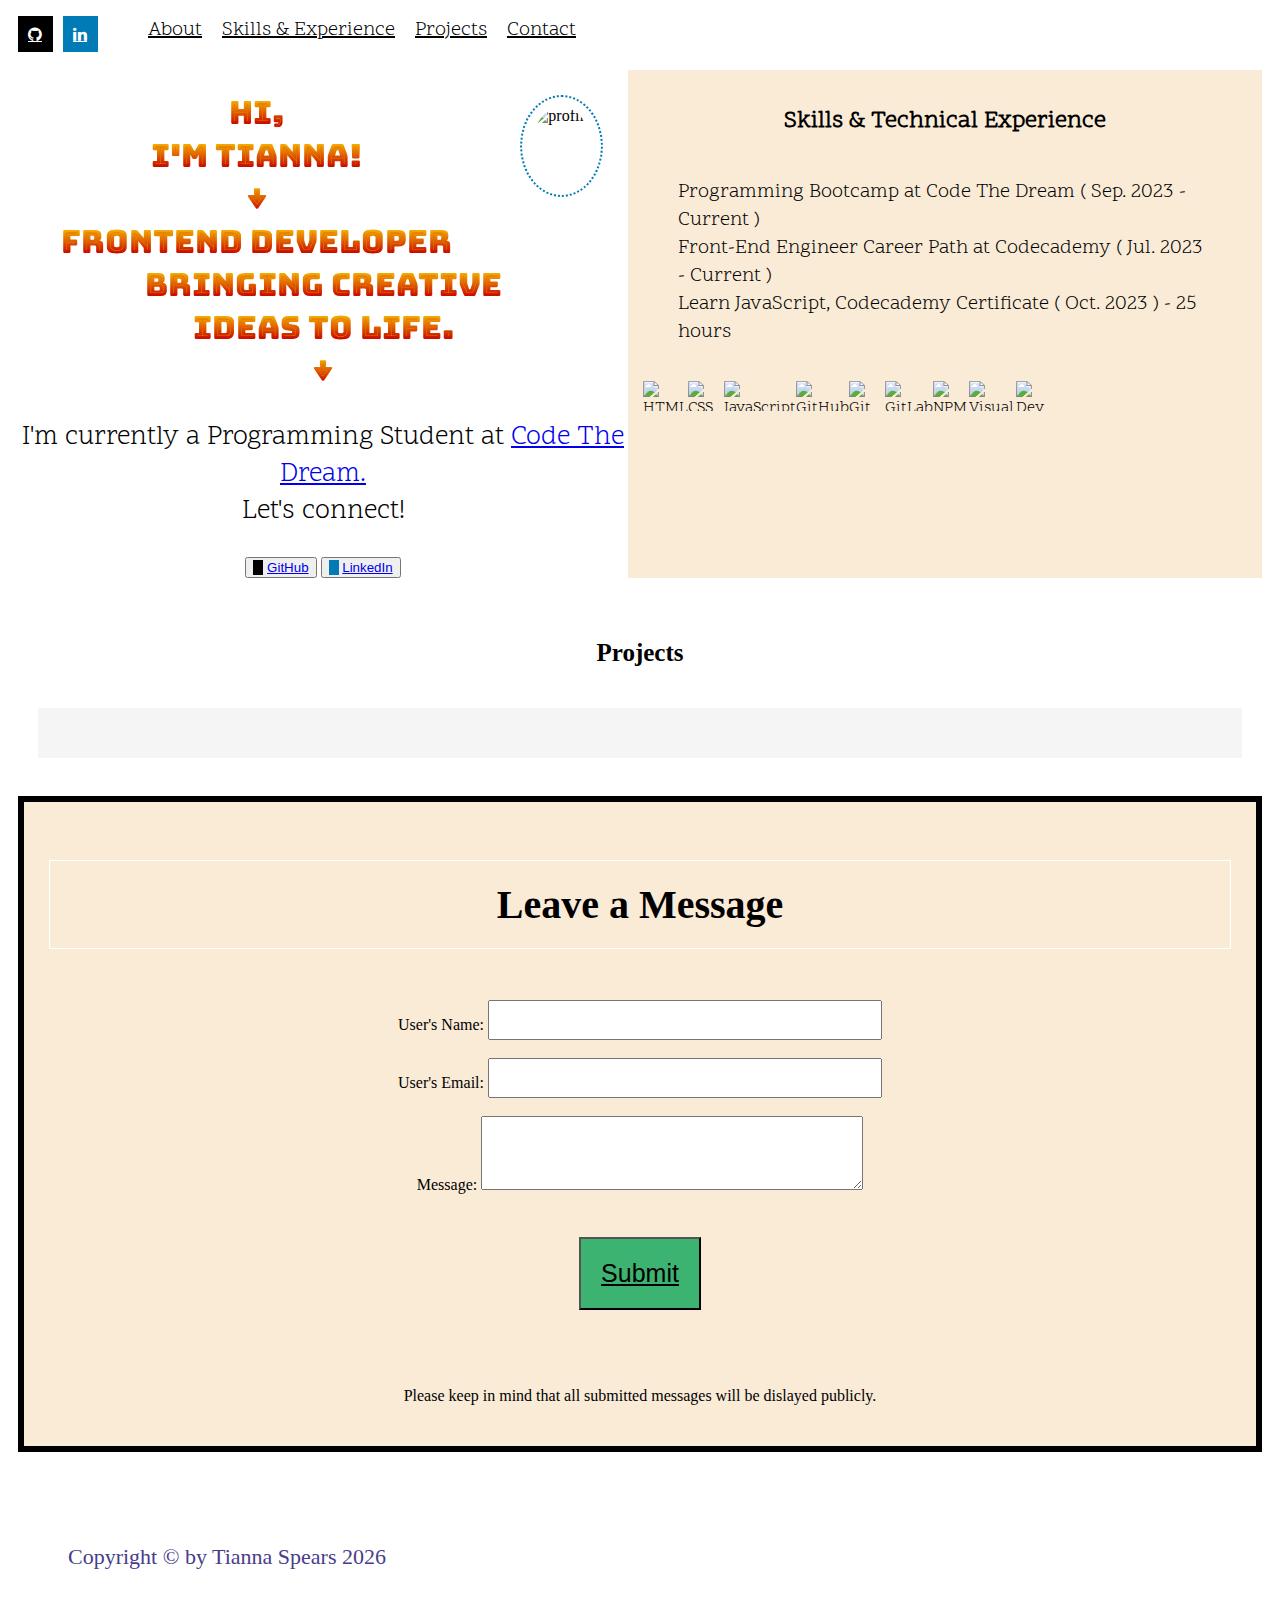
==== index.html @ 47977bf1 "added social media links to nav bar, fixed UX design, working through extra whitespace shown on page" ====
<!DOCTYPE html>
<html lang="en">

<head>
    <meta charset="UTF-8">
    <meta name="first website design" content="Portfolio">
    <meta name="viewport" content="width=device-width, initial-scale=1.0">

    <link rel="stylesheet" href="https://cdnjs.cloudflare.com/ajax/libs/font-awesome/4.7.0/css/font-awesome.min.css">
    <link rel="stylesheet" href="./css/index.css">
    <link rel="preconnect" href="https://fonts.googleapis.com">
    <link rel="preconnect" href="https://fonts.gstatic.com" crossorigin>
    <link href="https://fonts.googleapis.com/css2?family=Bungee+Spice&family=Hedvig+Letters+Sans&display=swap" rel="stylesheet">
    <link rel="preconnect" href="https://fonts.googleapis.com">
    <link rel="preconnect" href="https://fonts.gstatic.com" crossorigin>
    <link href="https://fonts.googleapis.com/css2?family=Hedvig+Letters+Sans&display=swap" rel="stylesheet">
    <link rel="preconnect" href="https://fonts.googleapis.com">
    <link rel="preconnect" href="https://fonts.gstatic.com" crossorigin>
    <link href="https://fonts.googleapis.com/css2?family=Scope+One&display=swap" rel="stylesheet">
    <title> Portfolio, Tianna Spears</title>
</head>

<body>

<header>     
    <nav>
        <a href="https://github.com/tianna-spears" target="_blank" class="fa fa-github"></a> 
        <a href="https://www.linkedin.com/in/tiannasp" target="_blank" class="fa fa-linkedin"></a> 
        
        <ul class="navbar">
            <li><a href="#about">About</a></li>
            <li><a href="#skills">Skills & Experience</a></li>
            <li><a href="#projects">Projects</a></li>
            <li><a href="#leave_message">Contact</a></li>  
        </ul>
    </nav>
</header>


<div class="grid_container">


    <div class="about" id="about"> 

        <img src="./images/cartoon photo.png" alt="profile" style= " height: 20%"> 

        <div class="about1"> 
           <h1> Hi, <br> I'm Tianna! <br> &#8595; <br>
            Frontend Developer bringing creative <br> ideas to life.
            <br> &#8595; </h1>
        </div>
     
        <div class="about2">
            <p> I'm currently a Programming Student at <a href="https://codethedream.org/" target="_blank">Code The Dream.</a>
            <br> Let's connect! </p> 
                <button class="github"> 
                    <i class="fa-brands fa-github" ></i>
                    <a href="https://github.com/tianna-spears" target="_blank">GitHub</a>
                </button>
    
                <button class="linkedin">
                    <i class="fa-brands fa-linkedin"></i>  
                    <a href="https://www.linkedin.com/in/tiannasp" target="_blank">LinkedIn</a>
                </button> 
        </div>
    </div>
    
    
    <div class="skills" id="skills">
        <h2> Skills & Technical Experience </h2>

        <div class="experienceList" id="experienceList"> 
            <ul> </ul>
        </div>
            
        <div class="skillsImages">
            <img src="./images/html_logo.png" alt="HTML Logo">
            <img src="./images/css_logo.png" alt="CSS Logo">
            <img src="./images/js_logo.jpeg" alt="JavaScript Logo">
            <img src="./images/github_logo.png" alt="GitHub Logo">                
            <img src="./images/git_logo.png" alt="Git Logo">
            <img src="./images/gitlab_logo.png" alt="GitLab Logo">
            <img src="./images/npm_logo.png" alt="NPM Logo">
            <img src="./images/vsc_logo.png" alt="Visual Studio Code Logo">
            <img src="./images/devtools_logo.jpeg" alt="Dev Tools Logo">
        </div>

    </div>




    <div class="projects" id="projects">
            <h2> Projects </h2>
                <ul></ul>
    </div>


    <div class="contact">

        <form class="leave_message" id="leave_message">
            <h2>Leave a Message</h2>    <br> 
    
            <label for="usersName">User's Name:</label>
                <input type="text" id="usersName" required>
                <br> <br>
    
            <label for="usersEmail">User's Email:</label>
                <input type="email" id="usersEmail" required>
                <br> <br>
    
            <label for="usersMessage">Message:</label>
                <textarea id="usersMessage" required> </textarea>
                <br> <br>
    
            <button class="submit_button"  type="submit">Submit</button> 
                <br> <br> <br>
                    <p> Please keep in mind that all submitted messages
                    will be dislayed publicly. </p>
        </form>
    </div>


    <div class="msgdisplay" id="msgdisplay">
        <h2>Messages</h2> 
            <ul></ul>
    </div> 

 

</div>

</body>

<footer>  
    <script src="js/index.js"> </script>
    <script src="https://kit.fontawesome.com/508c73f11a.js" crossorigin="anonymous"></script>
</footer>


</html>
---- css/index.css ----
/* Universal Styling */

* {
    box-sizing: border-box;
}

/* Body Styling*/

/* body {
    font-family: 'Bungee Spice', sans-serif;  
    font-family: "Hedvig Letters Sans", Helvetica, sans-serif; 
    min-width: auto;
    min-height: auto;
    max-width: 800px;
    max-height: auto;
} */


/* Header // Social Media Icons*/

.fa { 
    padding: 10px; 
    width: 35px; 
    margin-left: 10px;
    display: flex;
    list-style-type: none;
    overflow: hidden;
    text-align: start; 
    float: left;
} 

.fa-github { 
    background: black; 
    color: white; 
} 

.fa-linkedin { 
    background: #007bb5; 
    color: white; 
} 


.navbar {
    display: flex;
    list-style-type: none;
    overflow: hidden;
    text-align: start;       
}
    
.navbar a{
    color: black;
    padding: 10px;
    font-family: 'Scope One', serif;
    font-size: 20px;
    }
    
.navbar a:hover {
    font-size: 22px;
    opacity: 0.8;
    background-color: skyblue;
}


/* Grid Container */


.grid_container {
    display: grid;
    padding: 10px;
    /* min-width: auto;
    max-width: auto;
    min-height: auto;
    max-height: auto; */
    grid-template-rows: auto auto auto auto;
    grid-template-columns: repeat (2, 1fr);
    grid-template-areas:
    'about skills'
    'projects projects'
    'contact contact'
    'msgdisplay msgdisplay'
}


/* About */

.about {
    grid-area: about;
    text-align: center;

    /* box-shadow: 20px 20px #5785D8;  */
}

.about img {
    border-radius: 60%;
    border: 2px dotted #007bb5;
    float: right;
    padding: 10px;
    margin: 25px;
    /* height: auto;
    width: auto; */
}

.about1 h1{
    font-family: 'Bungee Spice', sans-serif;
    text-align: center;

}

.about2 p{
    font-family: 'Scope One', sans-serif;
    font-size: 27px;
    text-align: center;


}

/* .github, .linkedin, .email {
    padding: 15px;
    font-family: 'Bungee Spice', sans-serif;
    font-size: 15px;
} */


/* Skills and Technical Experience */


.skills{
    grid-area: skills;
    padding: 15px;
    background-color: antiquewhite;
    /* list-style-type: none; */
    /* overflow: hidden; */
    font-family: 'Scope One', sans-serif;

    /* justify-content: center; */
    /* 
    border: 3px solid #5785D8;
    align-items: center;
    justify-content: center;
    place-self: center;
    min-width: auto;
    max-height: auto;
    text-align: left;
    box-shadow: 20px 20px #5785D8; 
    */ 
}


.skills h2{
    text-align: center;
}

.experienceList ul {
    font-size: 20px;
    /* display: flex; */
    list-style-type: none;
    overflow: hidden;
    padding: 20px;
    margin: 15px;
}

.skillsImages {
    display: inline-flex;
    width: 30px; 
    height: 30px;
}




/* Projects  */

.projects {
    grid-area: projects;
    padding: 20px;
    /* border: 3px solid white;
    background-color: darkslateblue; */
} 

.projects h2{
    font-size: 25px;
    padding: 20px;
    text-align: center;
    color: black;
}

 .projects ul{
    font-size: 18px;
    padding: 25px;
    background-color: whitesmoke;
} 

/* .projectImages {
    display: inline-flex;
    width: 50px; 
    height: 50px;
} */


/* Contact */

.contact {
    grid-area: contact;
    background-color: antiquewhite;
}

.contact form { /* Form (below) is called Leave A Message */
    text-align: center;
    border: 6px solid black;
    padding: 25px;
    color: black;
}

.leave_message h2 {   
    padding: 20px;
    border: 1px solid white;
    text-align: center;
    font-size: 40px;
    justify-content: center;
} 

#usersName,
#usersEmail,
#usersMessage {
    font-size: 30px;
}

.submit_button{
    margin: 25px;
    padding: 20px;
    font-size: 25px;
    background-color: mediumseagreen;
    align-items: center;
    justify-self: center;
    justify-content: center;
    text-decoration: underline;
}

.submit_button:hover{
    background-color: darkgreen;
    text-transform: uppercase;
    color: white;
    align-items: center;
}


/* Message Display */


.msgdisplay{
    grid-area: msgdisplay;  
    margin: 25px;
    background-color: whitesmoke;
    box-shadow: 10px 10px #5785D8;
    padding: 20px;
    text-align: center;
    font-size: 28px;
    justify-content: center;
    border: 6px solid black;
}

.msgdisplay h2 {   
    display: flex;
    padding: 20px;
    border: 1px solid #5785D8;
    box-shadow: 5px 5px #5785D8;
    text-align: center;
    font-size: 35px;
    justify-content: center;
} 

.msgdisplay ul{
    font-size: 48px;
}


/* Footer */


footer{
    padding: 10px;
    font-size: 22px;
    text-align: left;
    color: darkslateblue;
    margin: 50px;
} 


/* @media only screen and (max-width: 600px) {
    body {
      font-size: 14px;
    }
} */
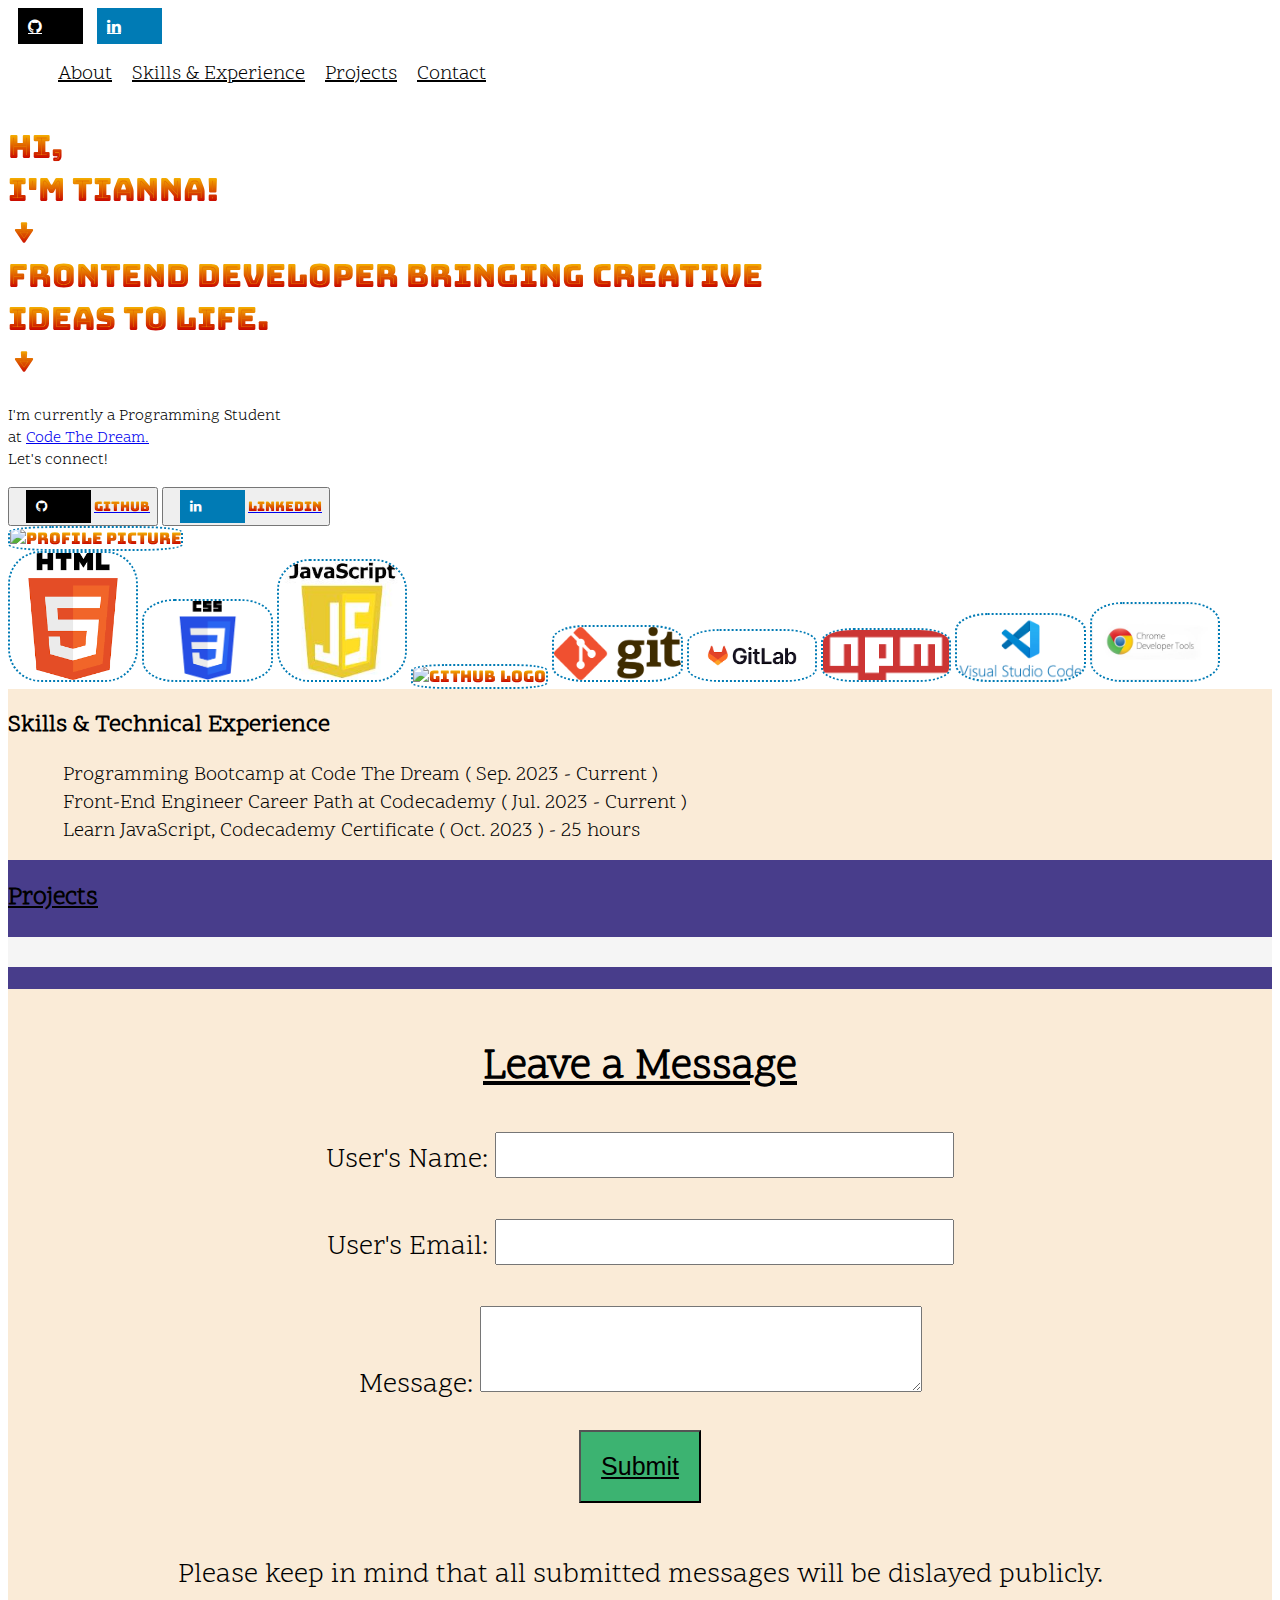
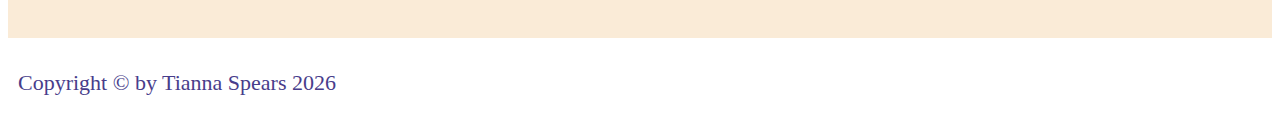
==== commit f4c7a23f: "changed layout to Flexbox to debug formating error" ====
--- a/index.html
+++ b/index.html
@@ -3,103 +3,91 @@
 
 <head>
     <meta charset="UTF-8">
-    <meta name="first website design" content="Portfolio">
+    <meta name="description" content="Portfolio of Tianna Spears - Frontend Developer">
     <meta name="viewport" content="width=device-width, initial-scale=1.0">
-
     <link rel="stylesheet" href="https://cdnjs.cloudflare.com/ajax/libs/font-awesome/4.7.0/css/font-awesome.min.css">
     <link rel="stylesheet" href="./css/index.css">
     <link rel="preconnect" href="https://fonts.googleapis.com">
     <link rel="preconnect" href="https://fonts.gstatic.com" crossorigin>
     <link href="https://fonts.googleapis.com/css2?family=Bungee+Spice&family=Hedvig+Letters+Sans&display=swap" rel="stylesheet">
-    <link rel="preconnect" href="https://fonts.googleapis.com">
-    <link rel="preconnect" href="https://fonts.gstatic.com" crossorigin>
     <link href="https://fonts.googleapis.com/css2?family=Hedvig+Letters+Sans&display=swap" rel="stylesheet">
-    <link rel="preconnect" href="https://fonts.googleapis.com">
-    <link rel="preconnect" href="https://fonts.gstatic.com" crossorigin>
     <link href="https://fonts.googleapis.com/css2?family=Scope+One&display=swap" rel="stylesheet">
     <title> Portfolio, Tianna Spears</title>
 </head>
 
-<body>
-
 <header>     
     <nav>
         <a href="https://github.com/tianna-spears" target="_blank" class="fa fa-github"></a> 
-        <a href="https://www.linkedin.com/in/tiannasp" target="_blank" class="fa fa-linkedin"></a> 
-        
+        <a href="https://www.linkedin.com/in/tiannasp" target="_blank" class="fa fa-linkedin"></a>
+    </nav> 
         <ul class="navbar">
             <li><a href="#about">About</a></li>
             <li><a href="#skills">Skills & Experience</a></li>
             <li><a href="#projects">Projects</a></li>
             <li><a href="#leave_message">Contact</a></li>  
         </ul>
-    </nav>
 </header>
 
-
-<div class="grid_container">
-
+<body>
+<div class="flex_container">
 
     <div class="about" id="about"> 
+        <h1> Hi, <br> I'm Tianna! <br> &#8595 <br>
+            Frontend Developer bringing creative <br> ideas to life.
+            <br> &#8595 
+        </h1>
+     
+        <p> I'm currently a Programming Student <br> at <a href="https://codethedream.org/" target="_blank">Code The Dream.</a>            
+            <br> Let's connect! 
+        </p>
 
-        <img src="./images/cartoon photo.png" alt="profile" style= " height: 20%"> 
+        <button> 
+            <i class="fa fa-github"></i>            
+            <a href="https://github.com/tianna-spears" target="_blank">GitHub</a>           
+        </button>
+                        
+        <button>
+            <i class="fa fa-linkedin"></i>  
+            <a href="https://www.linkedin.com/in/tiannasp" target="_blank">LinkedIn</a>
+        </button> 
+    </div>
 
-        <div class="about1"> 
-           <h1> Hi, <br> I'm Tianna! <br> &#8595; <br>
-            Frontend Developer bringing creative <br> ideas to life.
-            <br> &#8595; </h1>
-        </div>
-     
-        <div class="about2">
-            <p> I'm currently a Programming Student at <a href="https://codethedream.org/" target="_blank">Code The Dream.</a>
-            <br> Let's connect! </p> 
-                <button class="github"> 
-                    <i class="fa-brands fa-github" ></i>
-                    <a href="https://github.com/tianna-spears" target="_blank">GitHub</a>
-                </button>
-    
-                <button class="linkedin">
-                    <i class="fa-brands fa-linkedin"></i>  
-                    <a href="https://www.linkedin.com/in/tiannasp" target="_blank">LinkedIn</a>
-                </button> 
-        </div>
+    <div class="aside" id="aside">
+
+        <img src="./images/cartoon photo.png" alt="profile picture" style="height: 30%"> 
+
+            <div class="skillsImages" id="skillImages"> 
+                <img src="./images/html_logo.png" alt="HTML Logo">
+                <img src="./images/css_logo.png" alt="CSS Logo">
+                <img src="./images/js_logo.jpeg" alt="JavaScript Logo">            
+                <img src="./images/github_logo.png" alt="GitHub Logo">                
+                <img src="./images/git_logo.png" alt="Git Logo">
+                <img src="./images/gitlab_logo.png" alt="GitLab Logo">            
+                <img src="./images/npm_logo.png" alt="NPM Logo">
+                <img src="./images/vsc_logo.png" alt="Visual Studio Code Logo">
+                <img src="./images/devtools_logo.jpeg" alt="Chrome Dev Tools Logo">
+            </div>
     </div>
     
-    
-    <div class="skills" id="skills">
+
+    <div class="skills" id="skills"> 
         <h2> Skills & Technical Experience </h2>
 
         <div class="experienceList" id="experienceList"> 
-            <ul> </ul>
+            <ul></ul>
         </div>
-            
-        <div class="skillsImages">
-            <img src="./images/html_logo.png" alt="HTML Logo">
-            <img src="./images/css_logo.png" alt="CSS Logo">
-            <img src="./images/js_logo.jpeg" alt="JavaScript Logo">
-            <img src="./images/github_logo.png" alt="GitHub Logo">                
-            <img src="./images/git_logo.png" alt="Git Logo">
-            <img src="./images/gitlab_logo.png" alt="GitLab Logo">
-            <img src="./images/npm_logo.png" alt="NPM Logo">
-            <img src="./images/vsc_logo.png" alt="Visual Studio Code Logo">
-            <img src="./images/devtools_logo.jpeg" alt="Dev Tools Logo">
-        </div>
-
     </div>
 
 
-
-
     <div class="projects" id="projects">
-            <h2> Projects </h2>
-                <ul></ul>
+        <h2> Projects </h2>
+            <ul></ul>
     </div>
 
 
-    <div class="contact">
-
+    <div class="contact" id="contact">
         <form class="leave_message" id="leave_message">
-            <h2>Leave a Message</h2>    <br> 
+            <h2>Leave a Message</h2>
     
             <label for="usersName">User's Name:</label>
                 <input type="text" id="usersName" required>
@@ -111,12 +99,12 @@
     
             <label for="usersMessage">Message:</label>
                 <textarea id="usersMessage" required> </textarea>
-                <br> <br>
+                <br> 
     
             <button class="submit_button"  type="submit">Submit</button> 
-                <br> <br> <br>
-                    <p> Please keep in mind that all submitted messages
-                    will be dislayed publicly. </p>
+                <br> 
+                <p> Please keep in mind that all submitted messages
+                will be dislayed publicly. </p>
         </form>
     </div>
 
@@ -126,16 +114,14 @@
             <ul></ul>
     </div> 
 
- 
 
 </div>
 
+    <footer>  
+        <script src="js/index.js"> </script>
+        <script src="https://kit.fontawesome.com/508c73f11a.js" crossorigin="anonymous"></script>
+    </footer>
+
 </body>
 
-<footer>  
-    <script src="js/index.js"> </script>
-    <script src="https://kit.fontawesome.com/508c73f11a.js" crossorigin="anonymous"></script>
-</footer>
-
-
 </html>--- a/css/index.css
+++ b/css/index.css
@@ -1,32 +1,27 @@
 /* Universal Styling */
 
-* {
-    box-sizing: border-box;
-}
+/* * {
+    /* box-sizing: border-box; */
+/* max-height: 600px; */
+
 
 /* Body Styling*/
 
 /* body {
     font-family: 'Bungee Spice', sans-serif;  
     font-family: "Hedvig Letters Sans", Helvetica, sans-serif; 
-    min-width: auto;
-    min-height: auto;
-    max-width: 800px;
-    max-height: auto;
-} */
+}  */
 
 
 /* Header // Social Media Icons*/
 
 .fa { 
     padding: 10px; 
-    width: 35px; 
+    width: 45px; 
     margin-left: 10px;
-    display: flex;
-    list-style-type: none;
-    overflow: hidden;
+    display: inline-flex;
+    list-style-type: none;
     text-align: start; 
-    float: left;
 } 
 
 .fa-github { 
@@ -39,12 +34,11 @@
     color: white; 
 } 
 
-
 .navbar {
     display: flex;
     list-style-type: none;
     overflow: hidden;
-    text-align: start;       
+    justify-content: start;       
 }
     
 .navbar a{
@@ -52,7 +46,7 @@
     padding: 10px;
     font-family: 'Scope One', serif;
     font-size: 20px;
-    }
+}
     
 .navbar a:hover {
     font-size: 22px;
@@ -61,178 +55,128 @@
 }
 
 
-/* Grid Container */
-
-
-.grid_container {
-    display: grid;
-    padding: 10px;
-    /* min-width: auto;
-    max-width: auto;
-    min-height: auto;
-    max-height: auto; */
-    grid-template-rows: auto auto auto auto;
-    grid-template-columns: repeat (2, 1fr);
-    grid-template-areas:
-    'about skills'
-    'projects projects'
-    'contact contact'
-    'msgdisplay msgdisplay'
+/* Flex Container */
+
+
+.flex_container {
+    display: flex;
+    flex-direction: column;
 }
 
 
 /* About */
 
-.about {
-    grid-area: about;
-    text-align: center;
-
-    /* box-shadow: 20px 20px #5785D8;  */
-}
-
-.about img {
-    border-radius: 60%;
+/* .about {
+    background-image: url('../images/background.jpg'); 
+*/
+
+
+.about h1{
+    font-family: 'Bungee Spice', sans-serif;
+}
+
+.about p{
+    font-family: 'Scope One', sans-serif;
+}
+
+.about button {
+    font-family: 'Bungee Spice', sans-serif;
+}
+
+.aside {
+    font-family: 'Bungee Spice', sans-serif;
+}
+
+
+.aside img {
+    border-radius: 25%;
     border: 2px dotted #007bb5;
-    float: right;
-    padding: 10px;
-    margin: 25px;
-    /* height: auto;
-    width: auto; */
-}
-
-.about1 h1{
-    font-family: 'Bungee Spice', sans-serif;
-    text-align: center;
-
-}
-
-.about2 p{
-    font-family: 'Scope One', sans-serif;
-    font-size: 27px;
-    text-align: center;
-
-
-}
-
-/* .github, .linkedin, .email {
-    padding: 15px;
-    font-family: 'Bungee Spice', sans-serif;
-    font-size: 15px;
+    width: 10%;
+    height: 10%;
+    /* float: right; */
+}
+
+.skillImages img{
+    display: inline-flex;
+    width: 20px; 
+    height: 20px;
+}
+
+
+
+/* Skills and Technical Experience */
+
+
+.skills {
+    background-color: antiquewhite;
+    list-style-type: none;
+    overflow: hidden;
+    font-family: 'Scope One', sans-serif;
+}
+
+/* .skills h2{
 } */
-
-
-/* Skills and Technical Experience */
-
-
-.skills{
-    grid-area: skills;
-    padding: 15px;
-    background-color: antiquewhite;
-    /* list-style-type: none; */
-    /* overflow: hidden; */
-    font-family: 'Scope One', sans-serif;
-
-    /* justify-content: center; */
-    /* 
-    border: 3px solid #5785D8;
-    align-items: center;
-    justify-content: center;
-    place-self: center;
-    min-width: auto;
-    max-height: auto;
-    text-align: left;
-    box-shadow: 20px 20px #5785D8; 
-    */ 
-}
-
-
-.skills h2{
-    text-align: center;
-}
 
 .experienceList ul {
     font-size: 20px;
-    /* display: flex; */
     list-style-type: none;
     overflow: hidden;
-    padding: 20px;
     margin: 15px;
 }
 
-.skillsImages {
-    display: inline-flex;
-    width: 30px; 
-    height: 30px;
-}
-
-
 
 
 /* Projects  */
 
 .projects {
-    grid-area: projects;
-    padding: 20px;
-    /* border: 3px solid white;
-    background-color: darkslateblue; */
+    background-color: darkslateblue;
+    font-family: 'Scope One', sans-serif;
 } 
 
 .projects h2{
     font-size: 25px;
-    padding: 20px;
+    color: black;
+    text-decoration: underline;
+}
+
+.projects ul {
+    font-size: 22px;
+    padding: 15px;
+    background-color: whitesmoke;
+} 
+
+/* Contact */
+
+.contact {
+    background-color: antiquewhite;
+}
+
+.contact form {
     text-align: center;
+    padding: 15px;
     color: black;
-}
-
- .projects ul{
-    font-size: 18px;
-    padding: 25px;
-    background-color: whitesmoke;
-} 
-
-/* .projectImages {
-    display: inline-flex;
-    width: 50px; 
-    height: 50px;
-} */
-
-
-/* Contact */
-
-.contact {
-    grid-area: contact;
-    background-color: antiquewhite;
-}
-
-.contact form { /* Form (below) is called Leave A Message */
+    font-family: 'Scope One', sans-serif;
+    font-size: 28px;
+}
+
+.leave_message h2 {   
+    text-decoration: underline;
     text-align: center;
-    border: 6px solid black;
-    padding: 25px;
-    color: black;
-}
-
-.leave_message h2 {   
-    padding: 20px;
-    border: 1px solid white;
-    text-align: center;
-    font-size: 40px;
+    /* font-size: 40px; */
     justify-content: center;
 } 
 
 #usersName,
 #usersEmail,
 #usersMessage {
-    font-size: 30px;
-}
+    font-size: 35px;
+} 
 
 .submit_button{
     margin: 25px;
     padding: 20px;
     font-size: 25px;
     background-color: mediumseagreen;
-    align-items: center;
-    justify-self: center;
-    justify-content: center;
     text-decoration: underline;
 }
 
@@ -243,34 +187,29 @@
     align-items: center;
 }
 
+.submit_button p {   
+    font-size: 15px;
+} 
+
 
 /* Message Display */
 
 
 .msgdisplay{
-    grid-area: msgdisplay;  
     margin: 25px;
     background-color: whitesmoke;
-    box-shadow: 10px 10px #5785D8;
     padding: 20px;
     text-align: center;
     font-size: 28px;
-    justify-content: center;
-    border: 6px solid black;
 }
 
 .msgdisplay h2 {   
-    display: flex;
     padding: 20px;
-    border: 1px solid #5785D8;
-    box-shadow: 5px 5px #5785D8;
-    text-align: center;
-    font-size: 35px;
-    justify-content: center;
+    font-size: 28px;
 } 
 
 .msgdisplay ul{
-    font-size: 48px;
+    font-size: 25px;
 }
 
 
@@ -280,9 +219,7 @@
 footer{
     padding: 10px;
     font-size: 22px;
-    text-align: left;
     color: darkslateblue;
-    margin: 50px;
 } 
 
 
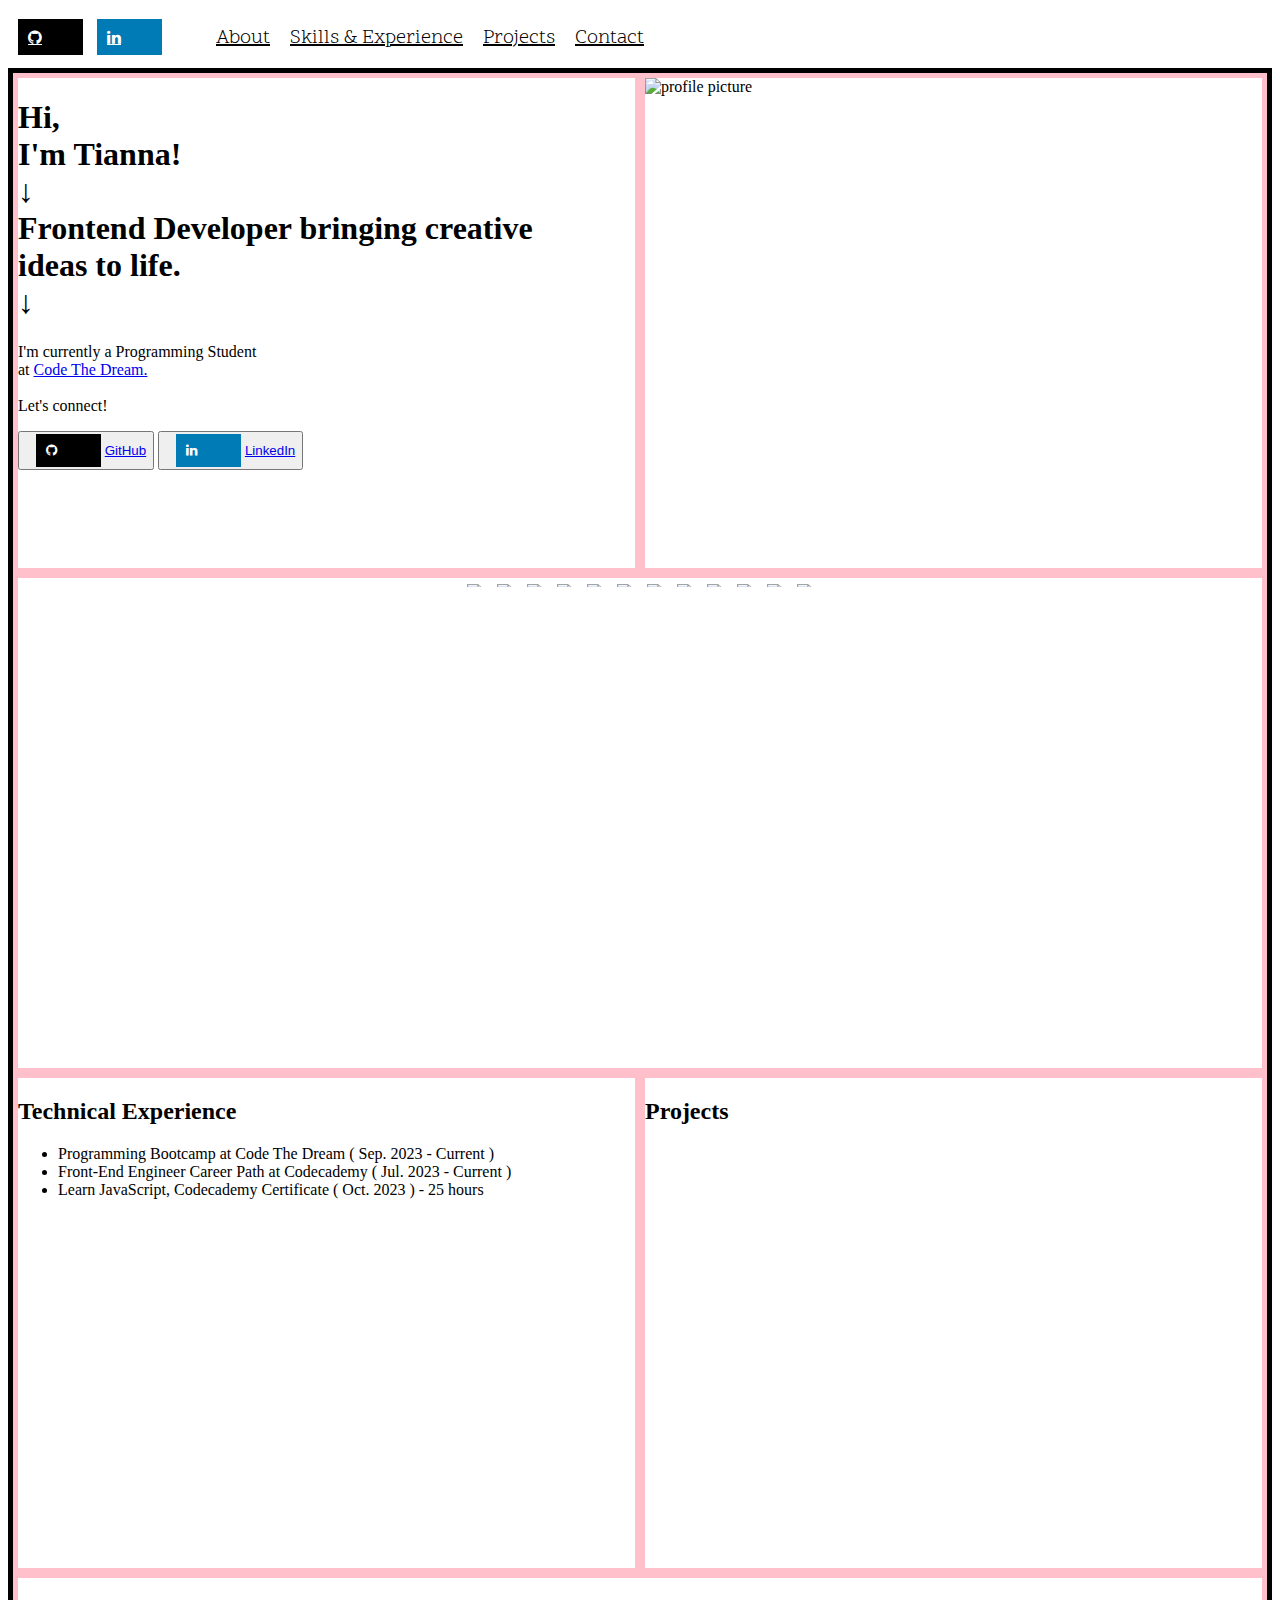
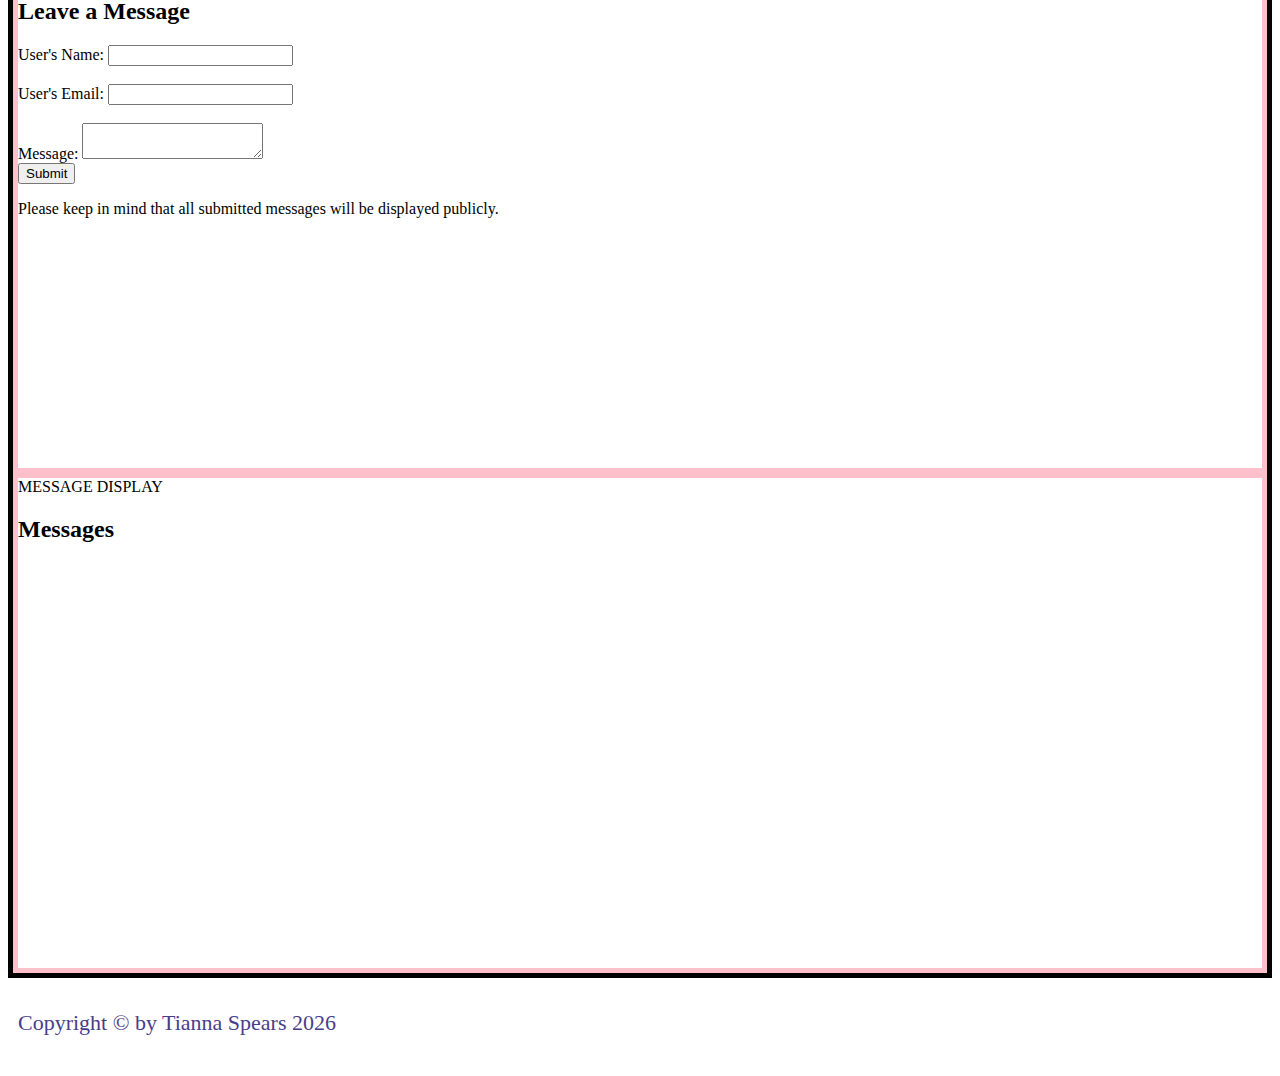
==== commit 92729372: "Merge pull request #36 from tianna-spears/design_updates" ====
--- a/index.html
+++ b/index.html
@@ -19,26 +19,28 @@
     <nav>
         <a href="https://github.com/tianna-spears" target="_blank" class="fa fa-github"></a> 
         <a href="https://www.linkedin.com/in/tiannasp" target="_blank" class="fa fa-linkedin"></a>
-    </nav> 
         <ul class="navbar">
             <li><a href="#about">About</a></li>
             <li><a href="#skills">Skills & Experience</a></li>
             <li><a href="#projects">Projects</a></li>
             <li><a href="#leave_message">Contact</a></li>  
         </ul>
+    </nav>
 </header>
 
 <body>
-<div class="flex_container">
 
-    <div class="about" id="about"> 
+
+<div class="newgrid">
+
+    <div class="about"> 
         <h1> Hi, <br> I'm Tianna! <br> &#8595 <br>
             Frontend Developer bringing creative <br> ideas to life.
             <br> &#8595 
         </h1>
      
         <p> I'm currently a Programming Student <br> at <a href="https://codethedream.org/" target="_blank">Code The Dream.</a>            
-            <br> Let's connect! 
+            <br> <br> Let's connect! 
         </p>
 
         <button> 
@@ -49,29 +51,39 @@
         <button>
             <i class="fa fa-linkedin"></i>  
             <a href="https://www.linkedin.com/in/tiannasp" target="_blank">LinkedIn</a>
-        </button> 
+        </button>
+
     </div>
 
-    <div class="aside" id="aside">
 
-        <img src="./images/cartoon photo.png" alt="profile picture" style="height: 30%"> 
+    <div class="aside">
+        <img class="profilepic" src="./images/cartoon photo.png" 
+        alt="profile picture" style="height: 75%"> 
+    </div>
 
-            <div class="skillsImages" id="skillImages"> 
-                <img src="./images/html_logo.png" alt="HTML Logo">
-                <img src="./images/css_logo.png" alt="CSS Logo">
-                <img src="./images/js_logo.jpeg" alt="JavaScript Logo">            
-                <img src="./images/github_logo.png" alt="GitHub Logo">                
-                <img src="./images/git_logo.png" alt="Git Logo">
-                <img src="./images/gitlab_logo.png" alt="GitLab Logo">            
-                <img src="./images/npm_logo.png" alt="NPM Logo">
-                <img src="./images/vsc_logo.png" alt="Visual Studio Code Logo">
-                <img src="./images/devtools_logo.jpeg" alt="Chrome Dev Tools Logo">
-            </div>
+
+    <div class="skills">
+
+        <div class="skillsImages" id="skillImages"> 
+            <img src="./images/003-git.png">
+            <img src="./images/002-commit-git.png">
+            <img src="./images/001-code.png">
+            <img src="./images/005-html-5.png">
+            <img src="./images/006-css-3.png">
+            <img src="./images/004-javascript.png">
+            <img src="./images/007-github.png">
+            <img src="./images/008-gitlab.png">
+            <img src="./images/009-react.png">
+            <img src="./images/10-nodejs.png">
+            <img src="./images/devtools.webp">
+            <img src="./images/vscode.png">
+        </div>
     </div>
-    
+            
+            
 
-    <div class="skills" id="skills"> 
-        <h2> Skills & Technical Experience </h2>
+    <div class="tech">
+        <h2> Technical Experience </h2>
 
         <div class="experienceList" id="experienceList"> 
             <ul></ul>
@@ -79,13 +91,16 @@
     </div>
 
 
-    <div class="projects" id="projects">
+
+
+    <div class="projects">
         <h2> Projects </h2>
-            <ul></ul>
+        <ul></ul> 
     </div>
 
 
-    <div class="contact" id="contact">
+
+    <div class="contact">
         <form class="leave_message" id="leave_message">
             <h2>Leave a Message</h2>
     
@@ -104,18 +119,22 @@
             <button class="submit_button"  type="submit">Submit</button> 
                 <br> 
                 <p> Please keep in mind that all submitted messages
-                will be dislayed publicly. </p>
+                will be displayed publicly. </p>
         </form>
     </div>
 
 
-    <div class="msgdisplay" id="msgdisplay">
-        <h2>Messages</h2> 
+        <div class="msg">MESSAGE DISPLAY
+            <h2>Messages</h2> 
             <ul></ul>
-    </div> 
+        </div>
 
 
 </div>
+
+
+
+
 
     <footer>  
         <script src="js/index.js"> </script>
--- a/css/index.css
+++ b/css/index.css
@@ -19,7 +19,7 @@
     padding: 10px; 
     width: 45px; 
     margin-left: 10px;
-    display: inline-flex;
+    display: inline-block;
     list-style-type: none;
     text-align: start; 
 } 
@@ -35,10 +35,8 @@
 } 
 
 .navbar {
-    display: flex;
+    display: inline-flex;
     list-style-type: none;
-    overflow: hidden;
-    justify-content: start;       
 }
     
 .navbar a{
@@ -55,21 +53,98 @@
 }
 
 
-/* Flex Container */
-
-
-.flex_container {
+/*  CSS Grid! Let's try again*/
+
+.newgrid {
+    display: grid;
+    grid-template-rows: repeat(5, minmax(200px, 500px));
+    grid-template-columns: 1fr 1fr; 
+    grid-template-areas:
+    "about aside"
+    "skills skills"
+    "tech projects"
+    "contact contact"
+    "msg msg";
+    border: black solid 5px;
+}
+
+
+
+
+.about, .aside, .skills, .tech, .projects, 
+.contact, .msg {
+    border: pink solid 5px;
+}
+
+.about {
+    grid-area: about;
+}
+
+.aside {
+    grid-area: aside;
+}
+
+.skills {
+    grid-area: skills;
     display: flex;
     flex-direction: column;
-}
-
-
-/* About */
+    align-items: center;
+}
+
+#skillsImages {
+    display: inline-flex;
+    flex-wrap: wrap;
+}
+
+
+.skillsImages img{
+    max-width: 20%;
+    max-height: 10%;
+    margin: 5px;
+    object-fit: contain;
+}
+
+
+
+
+.tech {
+    grid-area: tech;
+}
+
+.projects {
+    grid-area: projects;
+}
+
+.contact {
+    grid-area: contact;
+}
+
+.msg {
+    grid-area: msg;
+}
+
+
+
+
+
+
+
+
+
+
+/* Flex Container */
+
+
+/* .flex_container {
+    display: flex;
+    flex-direction: column;
+}
+
+
+/* About 
 
 /* .about {
     background-image: url('../images/background.jpg'); 
-*/
-
 
 .about h1{
     font-family: 'Bungee Spice', sans-serif;
@@ -93,18 +168,17 @@
     border: 2px dotted #007bb5;
     width: 10%;
     height: 10%;
-    /* float: right; */
-}
+    float: right;
 
 .skillImages img{
     display: inline-flex;
     width: 20px; 
     height: 20px;
-}
-
-
-
-/* Skills and Technical Experience */
+} */
+
+
+
+/* Skills and Technical Experience 
 
 
 .skills {
@@ -115,7 +189,7 @@
 }
 
 /* .skills h2{
-} */
+} 
 
 .experienceList ul {
     font-size: 20px;
@@ -126,7 +200,7 @@
 
 
 
-/* Projects  */
+/* Projects  
 
 .projects {
     background-color: darkslateblue;
@@ -145,7 +219,7 @@
     background-color: whitesmoke;
 } 
 
-/* Contact */
+/* Contact 
 
 .contact {
     background-color: antiquewhite;
@@ -162,7 +236,6 @@
 .leave_message h2 {   
     text-decoration: underline;
     text-align: center;
-    /* font-size: 40px; */
     justify-content: center;
 } 
 
@@ -192,7 +265,7 @@
 } 
 
 
-/* Message Display */
+/* Message Display 
 
 
 .msgdisplay{
@@ -210,7 +283,7 @@
 
 .msgdisplay ul{
     font-size: 25px;
-}
+} */
 
 
 /* Footer */
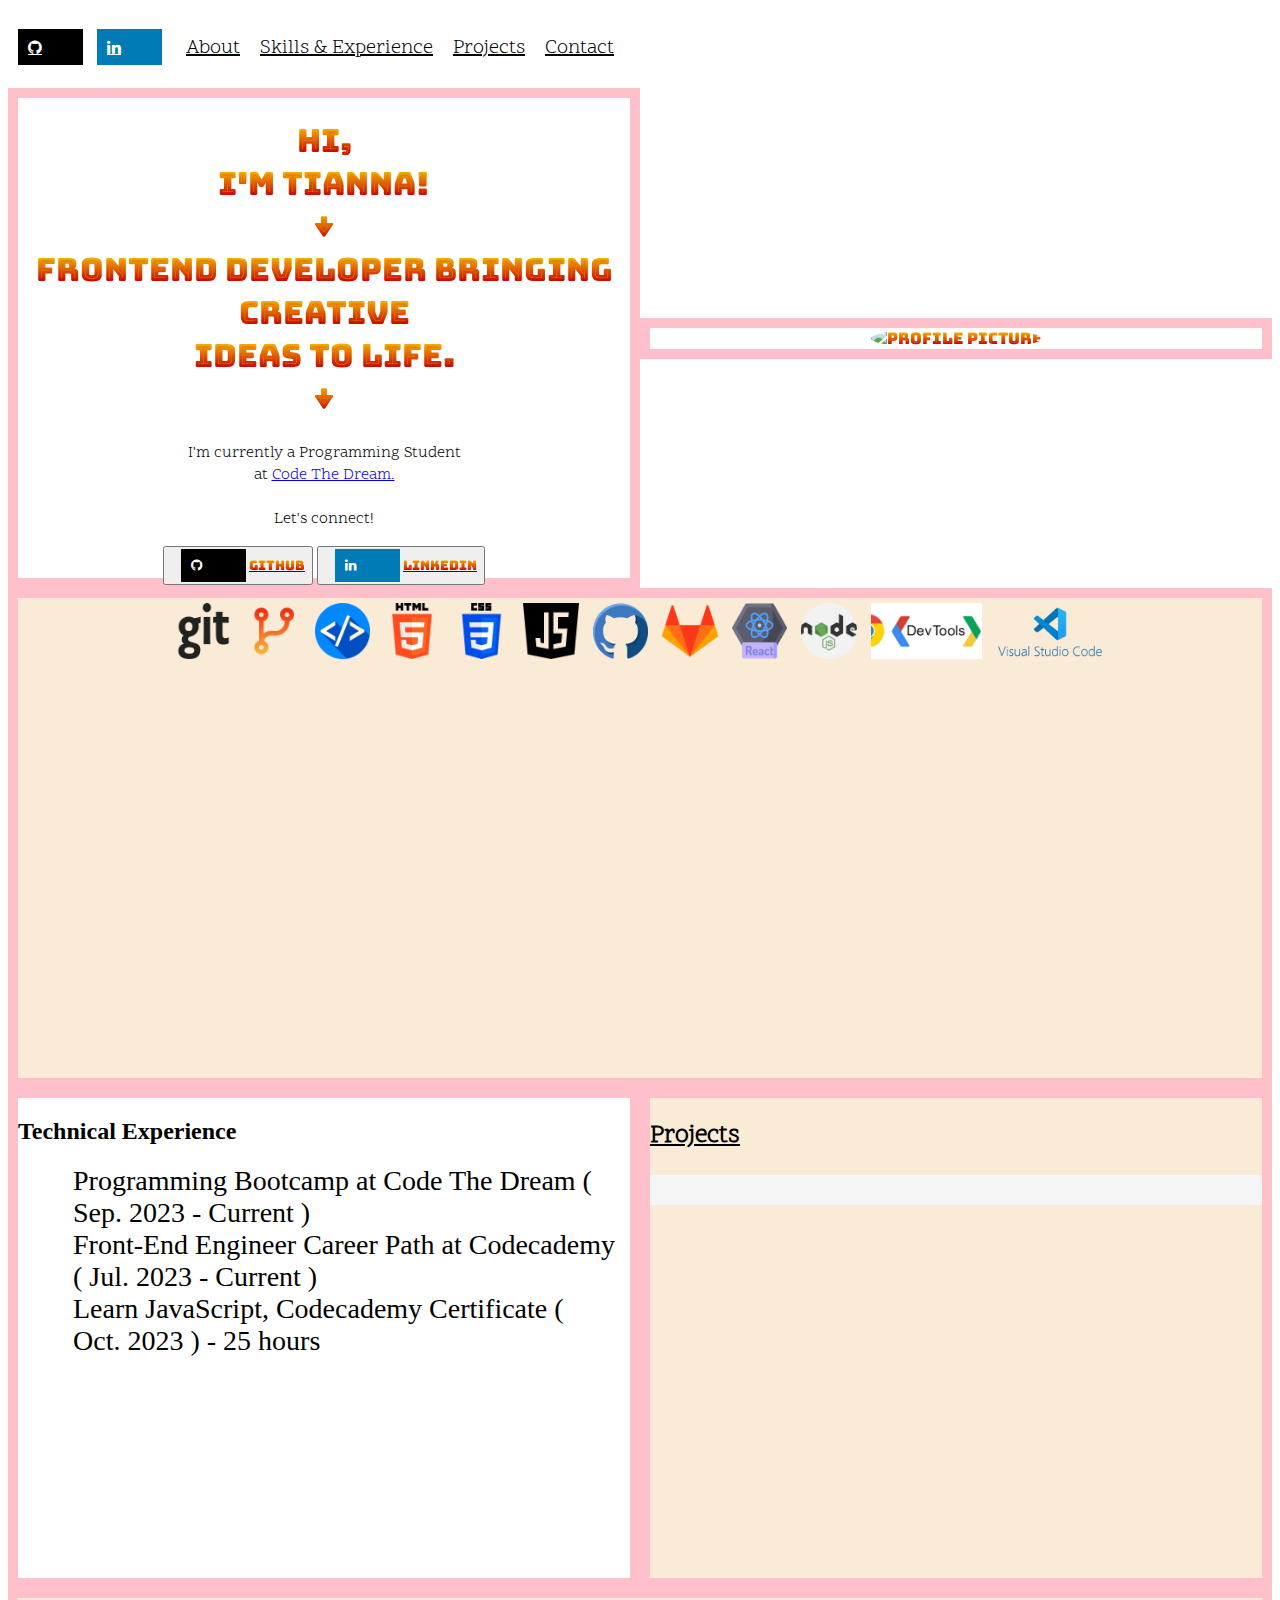
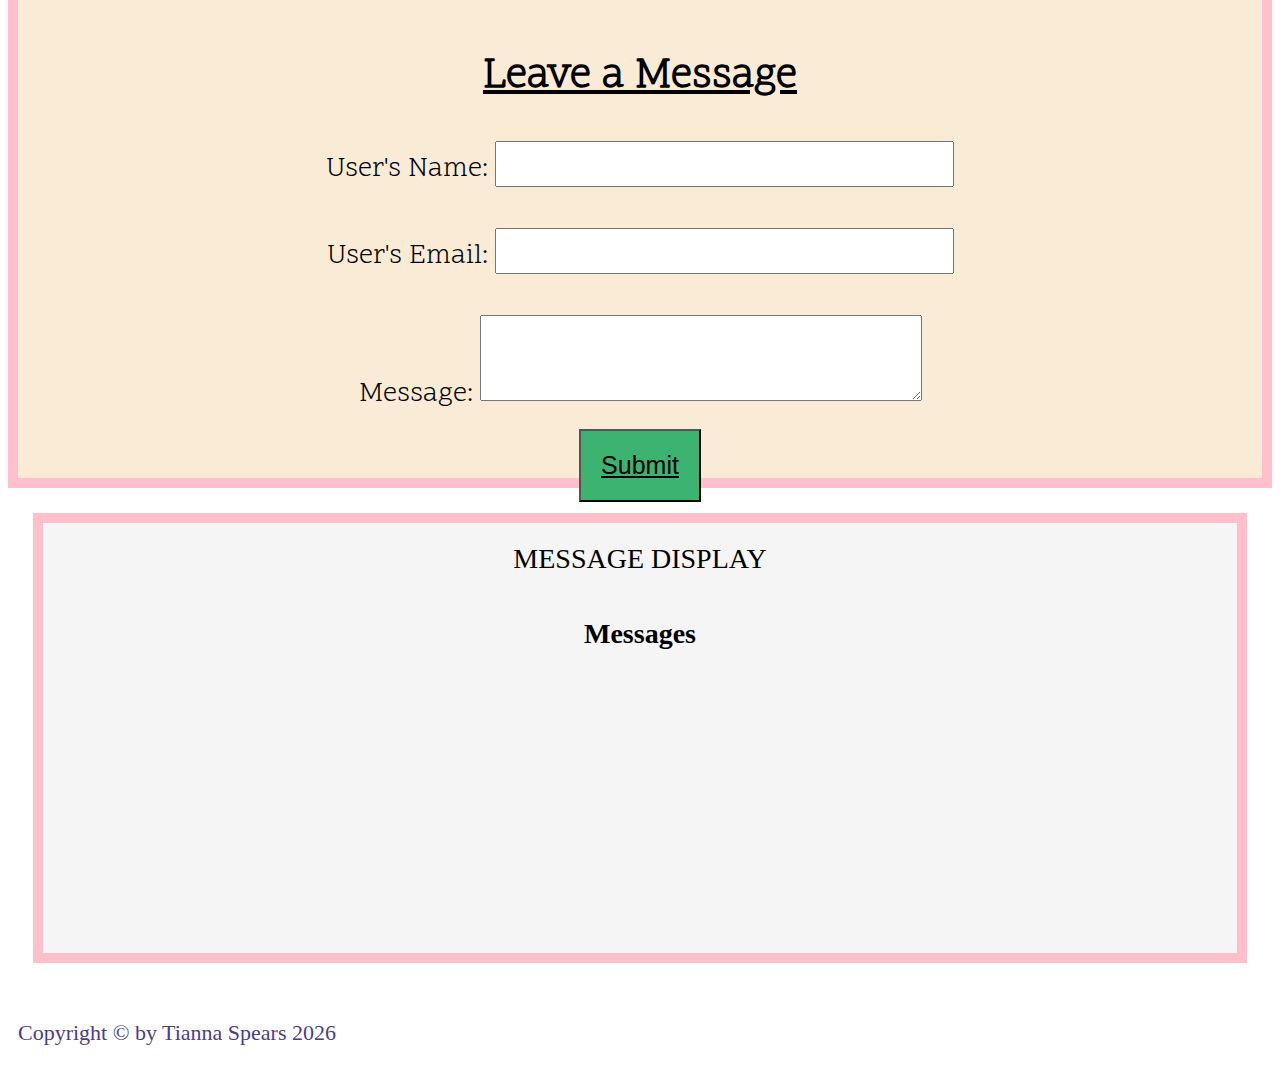
==== commit 35bc8080: "added icons under skills and fixed design for CSS, HTML, and debugged JS" ====
--- a/index.html
+++ b/index.html
@@ -58,7 +58,7 @@
 
     <div class="aside">
         <img class="profilepic" src="./images/cartoon photo.png" 
-        alt="profile picture" style="height: 75%"> 
+        alt="profile picture" style="height: 50%"> 
     </div>
 
 
@@ -93,7 +93,7 @@
 
 
 
-    <div class="projects">
+    <div class="projects" id="projects">
         <h2> Projects </h2>
         <ul></ul> 
     </div>
--- a/css/index.css
+++ b/css/index.css
@@ -37,6 +37,7 @@
 .navbar {
     display: inline-flex;
     list-style-type: none;
+    padding: 10px;
 }
     
 .navbar a{
@@ -53,7 +54,7 @@
 }
 
 
-/*  CSS Grid! Let's try again*/
+/*  CSS Grid!*/
 
 .newgrid {
     display: grid;
@@ -65,15 +66,13 @@
     "tech projects"
     "contact contact"
     "msg msg";
-    border: black solid 5px;
-}
-
-
-
+}
+
+/* Grid Area Definitions */
 
 .about, .aside, .skills, .tech, .projects, 
 .contact, .msg {
-    border: pink solid 5px;
+    border: pink solid 10px;
 }
 
 .about {
@@ -91,11 +90,76 @@
     align-items: center;
 }
 
+.tech {
+    grid-area: tech;
+}
+
+.projects {
+    grid-area: projects;
+}
+
+.contact {
+    grid-area: contact;
+}
+
+.msg {
+    grid-area: msg;
+}
+
+/* UX design for CSS*/
+
+.about {
+    align-content: center;
+    justify-content: center;
+    text-align: center;
+}
+
+.about h1{
+    font-family: 'Bungee Spice', sans-serif;
+}
+
+.about p{
+    font-family: 'Scope One', sans-serif;
+}
+
+.about button {
+    font-family: 'Bungee Spice', sans-serif;
+}
+
+
+/* Aside */
+
+.aside {
+    font-family: 'Bungee Spice', sans-serif;
+    align-items: center;
+    text-align: center;
+    align-self: center;
+}
+
+
+.aside img {
+    border-radius: 50%;
+    display: inline-flex;
+    flex-wrap: wrap;
+    object-fit: contain;
+    max-width: 50%;
+    max-height: 50%;
+
+}
+
+/* Skills */
+
+.skills {
+    background-color: antiquewhite;
+    list-style-type: none;
+    overflow: hidden;
+    font-family: 'Scope One', sans-serif;
+}
+
 #skillsImages {
     display: inline-flex;
     flex-wrap: wrap;
 }
-
 
 .skillsImages img{
     max-width: 20%;
@@ -104,106 +168,19 @@
     object-fit: contain;
 }
 
-
-
-
-.tech {
-    grid-area: tech;
-}
-
-.projects {
-    grid-area: projects;
-}
-
-.contact {
-    grid-area: contact;
-}
-
-.msg {
-    grid-area: msg;
-}
-
-
-
-
-
-
-
-
-
-
-/* Flex Container */
-
-
-/* .flex_container {
-    display: flex;
-    flex-direction: column;
-}
-
-
-/* About 
-
-/* .about {
-    background-image: url('../images/background.jpg'); 
-
-.about h1{
-    font-family: 'Bungee Spice', sans-serif;
-}
-
-.about p{
-    font-family: 'Scope One', sans-serif;
-}
-
-.about button {
-    font-family: 'Bungee Spice', sans-serif;
-}
-
-.aside {
-    font-family: 'Bungee Spice', sans-serif;
-}
-
-
-.aside img {
-    border-radius: 25%;
-    border: 2px dotted #007bb5;
-    width: 10%;
-    height: 10%;
-    float: right;
-
-.skillImages img{
-    display: inline-flex;
-    width: 20px; 
-    height: 20px;
-} */
-
-
-
-/* Skills and Technical Experience 
-
-
-.skills {
-    background-color: antiquewhite;
-    list-style-type: none;
-    overflow: hidden;
-    font-family: 'Scope One', sans-serif;
-}
-
-/* .skills h2{
-} 
+/* Technical Experience */
 
 .experienceList ul {
-    font-size: 20px;
+    font-size: 28px;
     list-style-type: none;
     overflow: hidden;
     margin: 15px;
 }
 
-
-
-/* Projects  
+/* Projects */
 
 .projects {
-    background-color: darkslateblue;
+    background-color: antiquewhite;
     font-family: 'Scope One', sans-serif;
 } 
 
@@ -219,7 +196,7 @@
     background-color: whitesmoke;
 } 
 
-/* Contact 
+/* Contact */
 
 .contact {
     background-color: antiquewhite;
@@ -246,7 +223,7 @@
 } 
 
 .submit_button{
-    margin: 25px;
+    margin: 15px;
     padding: 20px;
     font-size: 25px;
     background-color: mediumseagreen;
@@ -261,14 +238,14 @@
 }
 
 .submit_button p {   
-    font-size: 15px;
-} 
-
-
-/* Message Display 
-
-
-.msgdisplay{
+    font-size: 12px;
+} 
+
+
+/* Message Display */
+
+
+.msg{
     margin: 25px;
     background-color: whitesmoke;
     padding: 20px;
@@ -276,14 +253,14 @@
     font-size: 28px;
 }
 
-.msgdisplay h2 {   
+.msg h2 {   
     padding: 20px;
     font-size: 28px;
 } 
 
-.msgdisplay ul{
+.msg ul{
     font-size: 25px;
-} */
+}
 
 
 /* Footer */
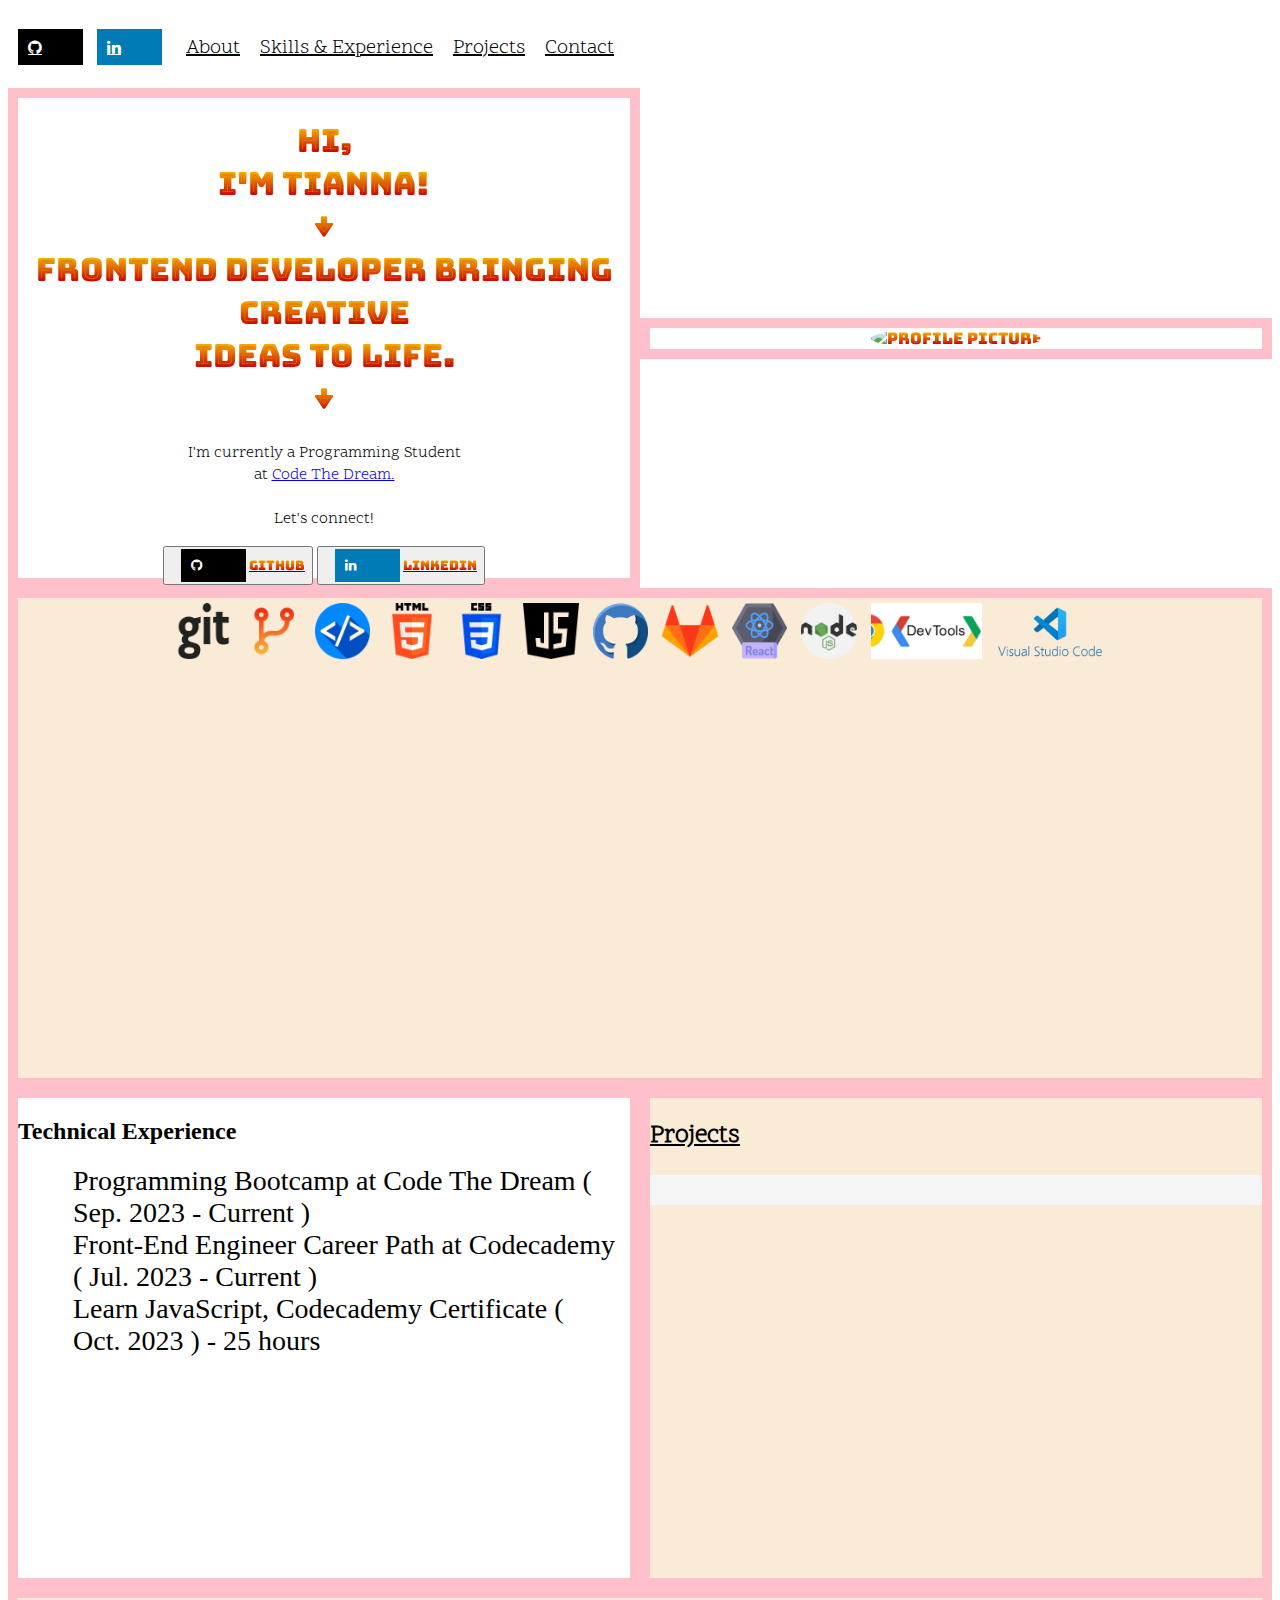
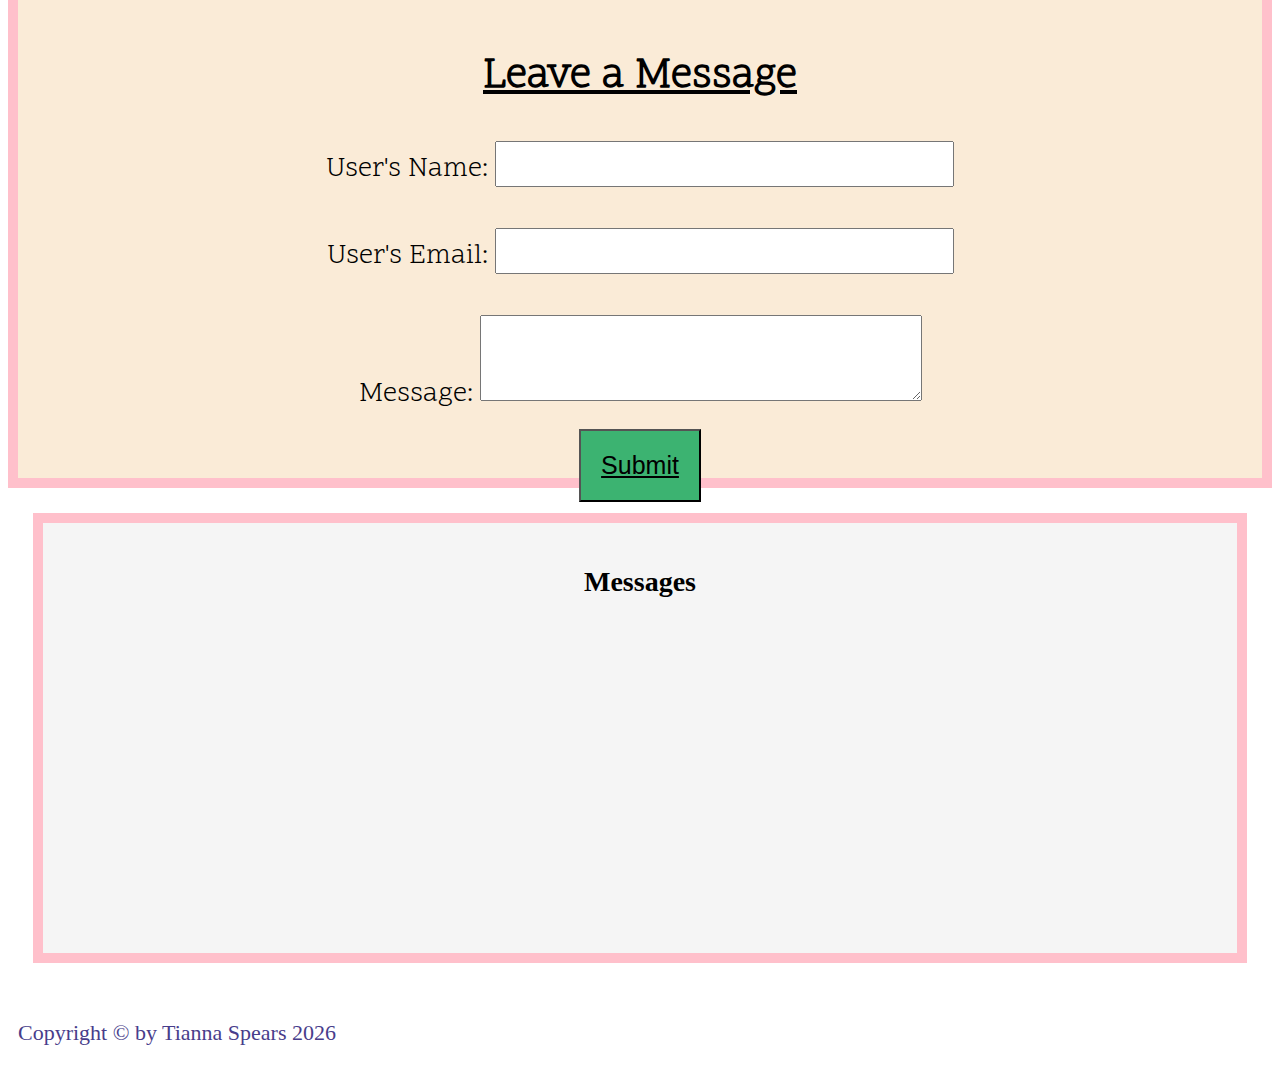
==== commit 138c74a9: "updated grid design, fixed CSS styling overflow" ====
--- a/index.html
+++ b/index.html
@@ -3,7 +3,7 @@
 
 <head>
     <meta charset="UTF-8">
-    <meta name="description" content="Portfolio of Tianna Spears - Frontend Developer">
+    <meta name="description" content="Portfolio, Tianna Spears - Frontend Developer">
     <meta name="viewport" content="width=device-width, initial-scale=1.0">
     <link rel="stylesheet" href="https://cdnjs.cloudflare.com/ajax/libs/font-awesome/4.7.0/css/font-awesome.min.css">
     <link rel="stylesheet" href="./css/index.css">
@@ -124,7 +124,7 @@
     </div>
 
 
-        <div class="msg">MESSAGE DISPLAY
+        <div class="msg">
             <h2>Messages</h2> 
             <ul></ul>
         </div>
--- a/css/index.css
+++ b/css/index.css
@@ -7,7 +7,7 @@
 
 /* Body Styling*/
 
-/* body {
+/* fonts {
     font-family: 'Bungee Spice', sans-serif;  
     font-family: "Hedvig Letters Sans", Helvetica, sans-serif; 
 }  */
@@ -238,7 +238,7 @@
 }
 
 .submit_button p {   
-    font-size: 12px;
+    font-size: 11px;
 } 
 
 
@@ -254,7 +254,6 @@
 }
 
 .msg h2 {   
-    padding: 20px;
     font-size: 28px;
 } 
 
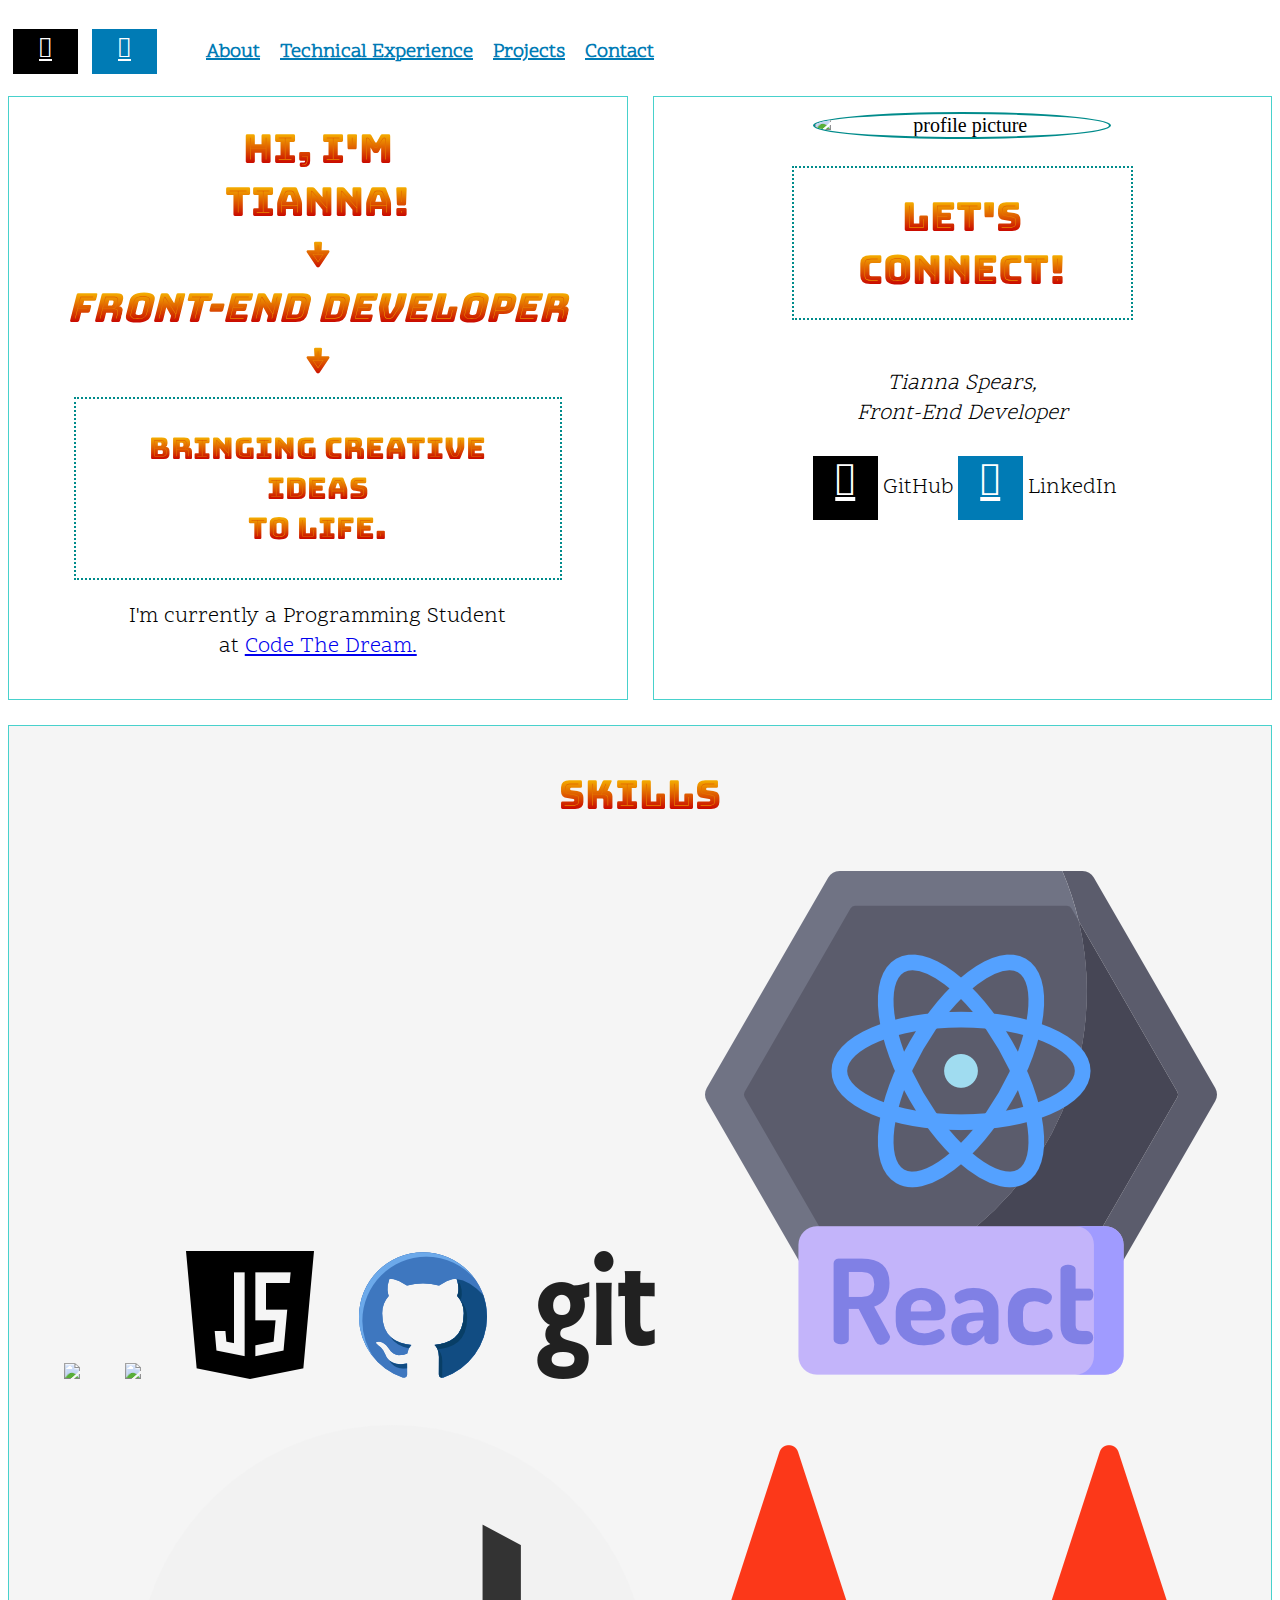
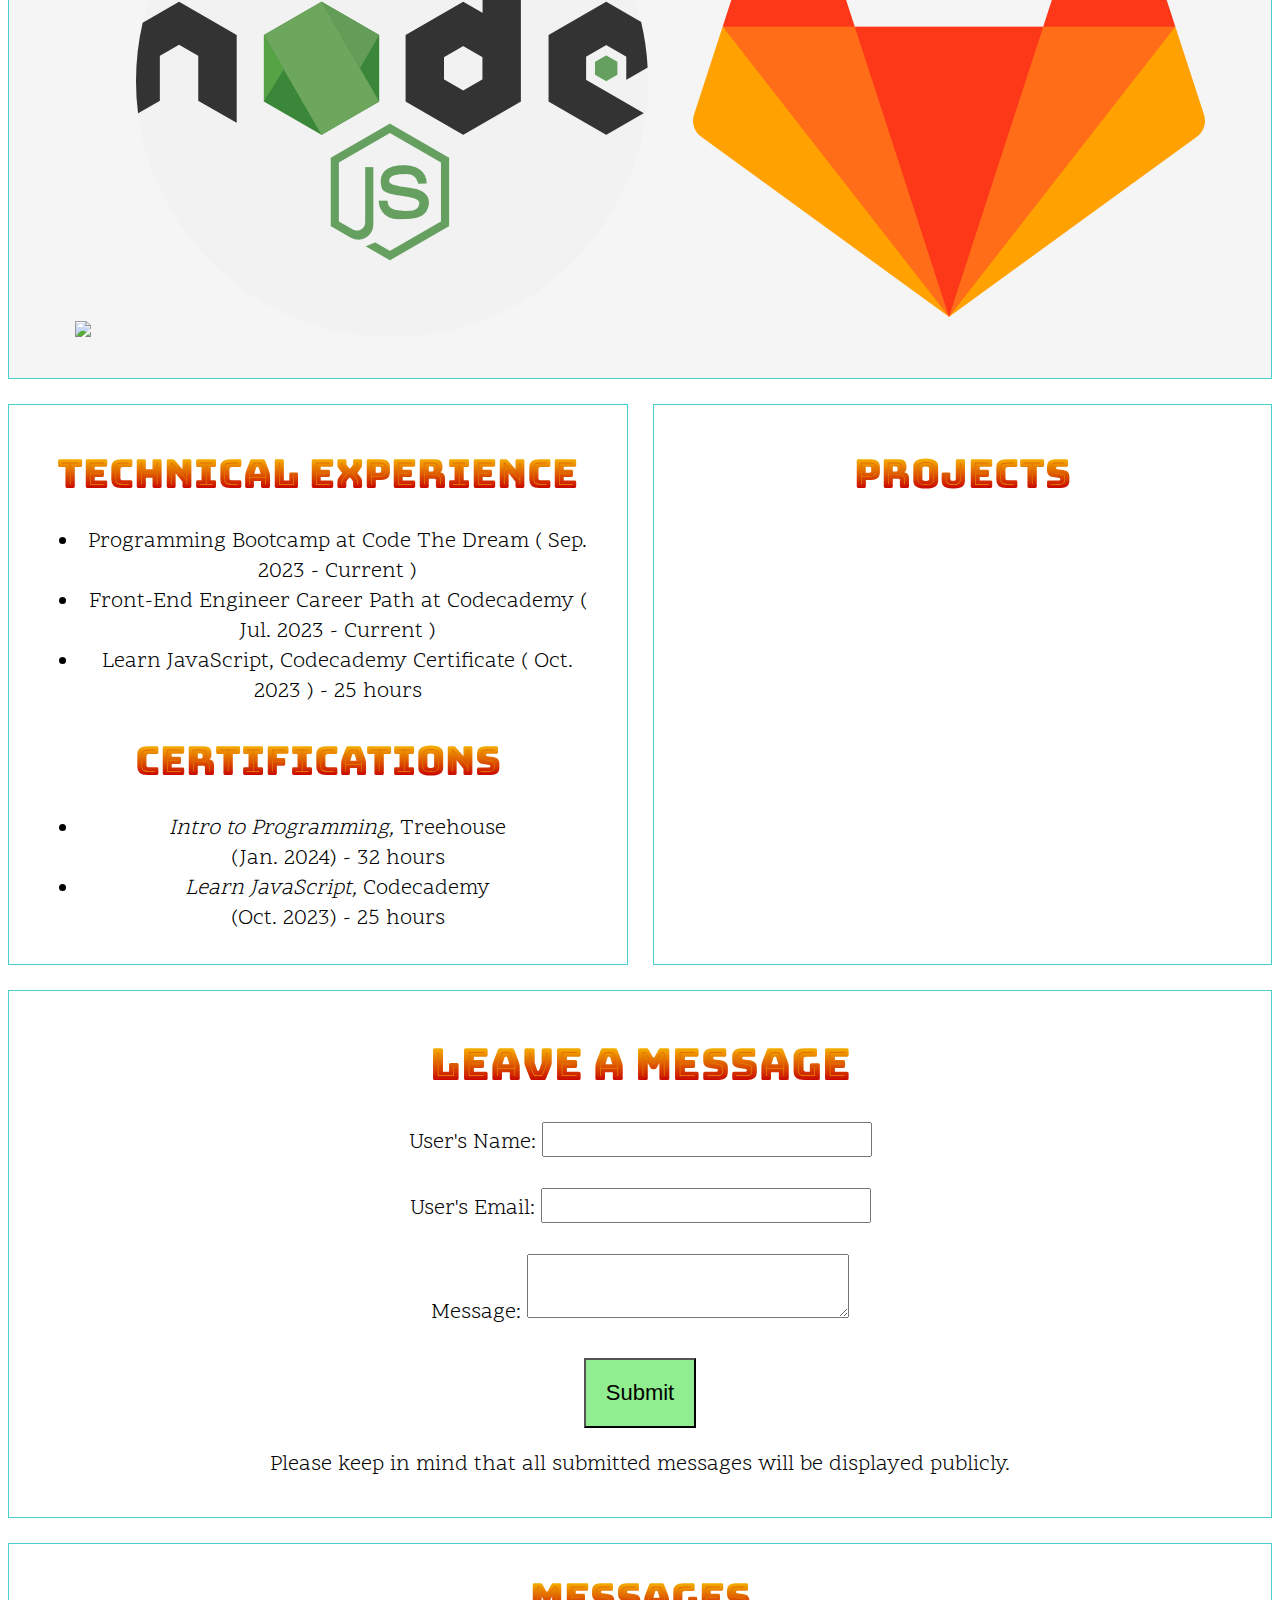
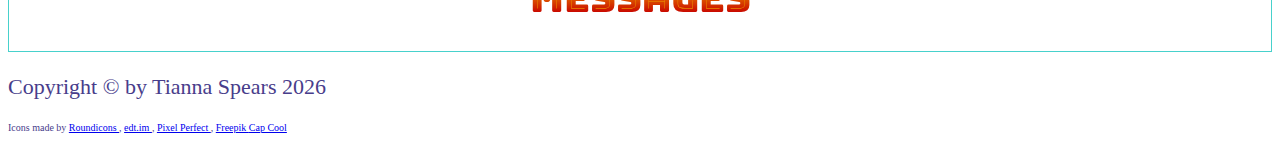
==== commit 05496157: "changed grid layout, playing around with different design for final project" ====
--- a/index.html
+++ b/index.html
@@ -3,10 +3,11 @@
 
 <head>
     <meta charset="UTF-8">
-    <meta name="description" content="Portfolio, Tianna Spears - Frontend Developer">
+    <meta name="description" content="Portfolio of Tianna Spears - Frontend Developer">
     <meta name="viewport" content="width=device-width, initial-scale=1.0">
     <link rel="stylesheet" href="https://cdnjs.cloudflare.com/ajax/libs/font-awesome/4.7.0/css/font-awesome.min.css">
     <link rel="stylesheet" href="./css/index.css">
+    <link rel="stylesheet" href="./test.css">
     <link rel="preconnect" href="https://fonts.googleapis.com">
     <link rel="preconnect" href="https://fonts.gstatic.com" crossorigin>
     <link href="https://fonts.googleapis.com/css2?family=Bungee+Spice&family=Hedvig+Letters+Sans&display=swap" rel="stylesheet">
@@ -21,9 +22,9 @@
         <a href="https://www.linkedin.com/in/tiannasp" target="_blank" class="fa fa-linkedin"></a>
         <ul class="navbar">
             <li><a href="#about">About</a></li>
-            <li><a href="#skills">Skills & Experience</a></li>
+            <li><a href="#tech">Technical Experience</a></li>
             <li><a href="#projects">Projects</a></li>
-            <li><a href="#leave_message">Contact</a></li>  
+            <li><a href="#contact">Contact</a></li>  
         </ul>
     </nav>
 </header>
@@ -33,76 +34,86 @@
 
 <div class="newgrid">
 
-    <div class="about"> 
-        <h1> Hi, <br> I'm Tianna! <br> &#8595 <br>
-            Frontend Developer bringing creative <br> ideas to life.
-            <br> &#8595 
+    <div class="about" id="about"> 
+       
+        <h1> Hi, I'm <br> Tianna! <br> &#8595 <br>
+            <em>Front-end Developer</em> <br>&#8595 
         </h1>
+
+        <h2> 
+            Bringing creative ideas <br> to life. 
+        </h2>
      
-        <p> I'm currently a Programming Student <br> at <a href="https://codethedream.org/" target="_blank">Code The Dream.</a>            
-            <br> <br> Let's connect! 
+        <p> 
+            I'm currently a Programming Student <br> at <a href="https://codethedream.org/" target="_blank">Code The Dream.</a>            
         </p>
-
-        <button> 
-            <i class="fa fa-github"></i>            
-            <a href="https://github.com/tianna-spears" target="_blank">GitHub</a>           
-        </button>
-                        
-        <button>
-            <i class="fa fa-linkedin"></i>  
-            <a href="https://www.linkedin.com/in/tiannasp" target="_blank">LinkedIn</a>
-        </button>
 
     </div>
 
 
-    <div class="aside">
-        <img class="profilepic" src="./images/cartoon photo.png" 
-        alt="profile picture" style="height: 50%"> 
+    <div class="aside" id="aside">
+        <img class="profilepic" src="./images/cartoon photo.png" alt="profile picture" > 
+
+        <div class="aside_connect"> <h1>Let's Connect!</h1> </div>
+        <p><em>Tianna Spears, <br> Front-End Developer </em> </p>
+
+    <div>
+        <a href="https://github.com/tianna-spears" target="_blank" class="fa fa-github"></a> 
+        <p>GitHub</p>      
+        <a href="https://www.linkedin.com/in/tiannasp" target="_blank" class="fa fa-linkedin"></a> 
+        <p>LinkedIn</p>
+    </div>
+
     </div>
 
 
-    <div class="skills">
+    <div class="skills" id="skills">
+        <h1> Skills</h1>
 
         <div class="skillsImages" id="skillImages"> 
-            <img src="./images/003-git.png">
-            <img src="./images/002-commit-git.png">
-            <img src="./images/001-code.png">
-            <img src="./images/005-html-5.png">
-            <img src="./images/006-css-3.png">
+            <img src="./images/005-html.png">
+            <img src="./images/006-css.png">
             <img src="./images/004-javascript.png">
             <img src="./images/007-github.png">
+            <img src="./images/003-git.png">
+            <img src="./images/009-react.png">
+            <img src="./images/002-commit.png">
+            <img src="./images/10-nodejs.png">
             <img src="./images/008-gitlab.png">
-            <img src="./images/009-react.png">
-            <img src="./images/10-nodejs.png">
-            <img src="./images/devtools.webp">
-            <img src="./images/vscode.png">
         </div>
-    </div>
+    </div> 
             
             
 
-    <div class="tech">
-        <h2> Technical Experience </h2>
+    <div class="tech" id="tech">
+        <h1> Technical Experience </h1>
 
         <div class="experienceList" id="experienceList"> 
-            <ul></ul>
+            <ul> </ul>
         </div>
+
+        <div class="certList" id="certList">
+            <h1> Certifications </h1>
+                <ul>
+                    <li><em>Intro to Programming,</em> Treehouse <br> (Jan. 2024) - 32 hours</li>
+                    <li><em>Learn JavaScript,</em> Codecademy <br> (Oct. 2023) - 25 hours</li>
+
+                </ul>
+        </div>
+
+    </div>
+
+
+    <div class="projects" id="projects">
+        <h1> Projects </h1>
+        <ul> </ul> 
     </div>
 
 
 
-
-    <div class="projects" id="projects">
-        <h2> Projects </h2>
-        <ul></ul> 
-    </div>
-
-
-
-    <div class="contact">
+    <div class="contact" id="contact">
         <form class="leave_message" id="leave_message">
-            <h2>Leave a Message</h2>
+            <h1>Leave a Message</h1>
     
             <label for="usersName">User's Name:</label>
                 <input type="text" id="usersName" required>
@@ -114,18 +125,18 @@
     
             <label for="usersMessage">Message:</label>
                 <textarea id="usersMessage" required> </textarea>
-                <br> 
+                <br> <br>
     
             <button class="submit_button"  type="submit">Submit</button> 
                 <br> 
                 <p> Please keep in mind that all submitted messages
                 will be displayed publicly. </p>
         </form>
-    </div>
+    </div> 
 
 
-        <div class="msg">
-            <h2>Messages</h2> 
+        <div class="msg" id="msg">
+            <h1>Messages</h1> 
             <ul></ul>
         </div>
 
@@ -133,12 +144,19 @@
 </div>
 
 
-
-
-
     <footer>  
         <script src="js/index.js"> </script>
         <script src="https://kit.fontawesome.com/508c73f11a.js" crossorigin="anonymous"></script>
+        <div>
+
+        <div>Icons made by 
+            <a href="https://www.flaticon.com/authors/roundicons" title= "Roundicons"> Roundicons </a>,
+            <a href="https://www.flaticon.com/authors/edtim" title= "edt.im"> edt.im </a>,
+            <a href="https://www.flaticon.com/authors/pixel-perfect" title= "Pixel Perfect"> Pixel Perfect </a>,
+            <a href="https://www.freepik.com" title= "Freepik"> Freepik </a> 
+            <a href="https://www.flaticon.com/authors/cap-cool" title= "Cap Cool"> Cap Cool </a>
+        </div>
+
     </footer>
 
 </body>
--- a/css/index.css
+++ b/css/index.css
@@ -1,27 +1,23 @@
 /* Universal Styling */
 
-/* * {
-    /* box-sizing: border-box; */
-/* max-height: 600px; */
-
-
-/* Body Styling*/
-
-/* fonts {
-    font-family: 'Bungee Spice', sans-serif;  
-    font-family: "Hedvig Letters Sans", Helvetica, sans-serif; 
-}  */
+/* {
+box-sizing: border-box;
+max-height: 600px; */
+
 
 
 /* Header // Social Media Icons*/
 
+
 .fa { 
-    padding: 10px; 
-    width: 45px; 
-    margin-left: 10px;
     display: inline-block;
     list-style-type: none;
-    text-align: start; 
+    text-align: center; 
+    font-family: 'Scope One', serif;
+    font-size: 25px;
+    padding: 10px; 
+    margin: 5px;
+    width: 45px; 
 } 
 
 .fa-github { 
@@ -33,6 +29,10 @@
     background: #007bb5; 
     color: white; 
 } 
+
+.fa:hover{
+    opacity: 0.8;
+}
 
 .navbar {
     display: inline-flex;
@@ -41,38 +41,45 @@
 }
     
 .navbar a{
-    color: black;
-    padding: 10px;
+    color: #007bb5;
+    padding: 15px;
     font-family: 'Scope One', serif;
-    font-size: 20px;
+    font-size: 25px;
+    font-weight:bold;
 }
     
 .navbar a:hover {
-    font-size: 22px;
     opacity: 0.8;
-    background-color: skyblue;
-}
-
-
-/*  CSS Grid!*/
+    padding: 10px;
+}
+
+
+/*  CSS Grid!- 7 total sections*/
 
 .newgrid {
     display: grid;
-    grid-template-rows: repeat(5, minmax(200px, 500px));
-    grid-template-columns: 1fr 1fr; 
+    gap: 25px;
+    text-align: center;
+    justify-content: center;
+    align-content: center;
+    grid-template-rows: repeat(4, minmax(500px));
+    grid-template-columns: repeat(2, 2fr); 
     grid-template-areas:
     "about aside"
     "skills skills"
     "tech projects"
     "contact contact"
     "msg msg";
-}
-
-/* Grid Area Definitions */
+    background-image: url(../images/pic10.webp);
+    background-color: white;
+    background-size: contain;
+    /* object-fit: fill; */
+}
 
 .about, .aside, .skills, .tech, .projects, 
 .contact, .msg {
-    border: pink solid 10px;
+    border: mediumturquoise solid 1px;
+    font-size: 20px;
 }
 
 .about {
@@ -85,160 +92,179 @@
 
 .skills {
     grid-area: skills;
-    display: flex;
+    background-color: whitesmoke;
+}
+
+.tech {
+    grid-area: tech;
+}
+
+.projects {
+    grid-area: projects;
+}
+
+.contact {
+    grid-area: contact;
+}
+
+.msg {
+    grid-area: msg;
+}
+
+
+/* About */
+
+.about {
+    padding: 15px;
+}
+
+.about h1, h2{
+    font-family: 'Bungee Spice', sans-serif;
+    margin: 10px;
+}
+
+.about h2 {
+    border: dotted darkcyan 2px;
+    margin-left: 50px;
+    margin-right: 50px;
+    padding: 5%;
+}
+
+.about p{
+    font-family: 'Scope One', sans-serif;
+    font-size: 22px;
+}
+
+
+/* Aside (profile pic) */
+
+.aside {
+    padding: 15px;
+}
+
+.aside img {
+    border-radius: 75%;
+    width: 50%;
+    display: inline-flex;
+    border: solid darkcyan 2px;
+}
+
+.aside p{
+    font-family: 'Scope One', sans-serif;
+    font-size: 22px;
+}
+
+.aside div{
+    display: inline-flex;
+}
+
+.aside a{
+    font-size: 40px;
+}
+
+.aside_connect h1{
+    font-family: 'Bungee Spice', sans-serif;
+    border: dotted darkcyan 2px;
+    margin-left: 50px;
+    margin-right: 50px;
+    padding: 5%;
+}
+
+.aside a:hover {
+    opacity: 0.5;
+    background-color: #007bb5;
+}
+
+
+/* Skills and Technical Experience */
+
+.skills {
+    grid-area: skills;
     flex-direction: column;
     align-items: center;
-}
+    padding: 15px;
+    font-family: 'Bungee Spice', sans-serif;
+}
+
+
+
+.skillsImages img{
+    flex-wrap: wrap;
+    max-width: auto;
+    margin: 20px;
+    object-fit: contain;
+}
+
+
+/* Technical Experience List*/
 
 .tech {
-    grid-area: tech;
-}
-
-.projects {
-    grid-area: projects;
-}
-
-.contact {
-    grid-area: contact;
-}
-
-.msg {
-    grid-area: msg;
-}
-
-/* UX design for CSS*/
-
-.about {
-    align-content: center;
+    font-family: 'Bungee Spice', sans-serif;
+    padding: 15px;
+    text-align: center;
+}
+
+.experienceList ul, .certList ul {
+    list-style-type: style type circle;;
+    margin: 15px;
+    font-family: 'Scope One', sans-serif;
+    text-align: center;
+    font-size: 22px;
+}
+
+
+/* Projects  */
+
+.projects{
+    font-family: 'Bungee Spice', sans-serif;
+    font-size: 20px;
+    padding: 15px;
+    text-align: center;
+}
+
+.projects ul {
+    font-size: 15px;
+    list-style-type: style type circle;;
+    text-align: start;
+    font-family: 'Scope One', sans-serif;
+} 
+
+/* Contact */
+
+.contact form {
+    text-align: center;
+    padding: 15px;
+    color: black;
+    font-family: 'Scope One', sans-serif;
+    font-size: 22px;
+}
+
+.leave_message h1 {   
+    text-align: center;
     justify-content: center;
-    text-align: center;
-}
-
-.about h1{
-    font-family: 'Bungee Spice', sans-serif;
-}
-
-.about p{
-    font-family: 'Scope One', sans-serif;
-}
-
-.about button {
-    font-family: 'Bungee Spice', sans-serif;
-}
-
-
-/* Aside */
-
-.aside {
-    font-family: 'Bungee Spice', sans-serif;
-    align-items: center;
-    text-align: center;
-    align-self: center;
-}
-
-
-.aside img {
-    border-radius: 50%;
-    display: inline-flex;
-    flex-wrap: wrap;
-    object-fit: contain;
-    max-width: 50%;
-    max-height: 50%;
-
-}
-
-/* Skills */
-
-.skills {
-    background-color: antiquewhite;
-    list-style-type: none;
-    overflow: hidden;
-    font-family: 'Scope One', sans-serif;
-}
-
-#skillsImages {
-    display: inline-flex;
-    flex-wrap: wrap;
-}
-
-.skillsImages img{
-    max-width: 20%;
-    max-height: 10%;
-    margin: 5px;
-    object-fit: contain;
-}
-
-/* Technical Experience */
-
-.experienceList ul {
-    font-size: 28px;
-    list-style-type: none;
-    overflow: hidden;
-    margin: 15px;
-}
-
-/* Projects */
-
-.projects {
-    background-color: antiquewhite;
-    font-family: 'Scope One', sans-serif;
-} 
-
-.projects h2{
-    font-size: 25px;
-    color: black;
-    text-decoration: underline;
-}
-
-.projects ul {
-    font-size: 22px;
-    padding: 15px;
-    background-color: whitesmoke;
-} 
-
-/* Contact */
-
-.contact {
-    background-color: antiquewhite;
-}
-
-.contact form {
-    text-align: center;
-    padding: 15px;
-    color: black;
-    font-family: 'Scope One', sans-serif;
-    font-size: 28px;
-}
-
-.leave_message h2 {   
-    text-decoration: underline;
-    text-align: center;
-    justify-content: center;
+    font-family: 'Bungee Spice', sans-serif;
 } 
 
 #usersName,
 #usersEmail,
 #usersMessage {
-    font-size: 35px;
+    font-size: 25px;
 } 
 
 .submit_button{
-    margin: 15px;
     padding: 20px;
-    font-size: 25px;
+    font-size: 22px;
+    background-color: lightgreen;
+}
+
+.submit_button:hover{
     background-color: mediumseagreen;
-    text-decoration: underline;
-}
-
-.submit_button:hover{
-    background-color: darkgreen;
-    text-transform: uppercase;
     color: white;
     align-items: center;
 }
 
 .submit_button p {   
-    font-size: 11px;
+    font-size: 5px;
 } 
 
 
@@ -246,30 +272,32 @@
 
 
 .msg{
-    margin: 25px;
-    background-color: whitesmoke;
-    padding: 20px;
-    text-align: center;
-    font-size: 28px;
-}
-
-.msg h2 {   
-    font-size: 28px;
-} 
-
-.msg ul{
-    font-size: 25px;
-}
+    font-size: 20px;
+    text-align: center;
+    color: black;
+    font-family: 'Scope One', sans-serif;
+}
+
+.msg h1 {   
+    text-align: center;
+    justify-content: center;
+    font-family: 'Bungee Spice', sans-serif;
+} 
+
 
 
 /* Footer */
 
 
 footer{
-    padding: 10px;
+    padding: px;
     font-size: 22px;
     color: darkslateblue;
 } 
+
+footer div{
+    font-size: 10px;
+}
 
 
 /* @media only screen and (max-width: 600px) {
--- a/test.css
+++ b/test.css
@@ -0,0 +1,103 @@
+/* Header // Social Media Icons*/
+
+/* Grid! */
+
+/* .intro{
+    align-content: center;
+    justify-content: center;
+    text-align: center;
+    height: 300px;
+    width: 600px;
+} */
+
+.grid {
+    display: grid;
+    gap: 5px;
+    grid-template-columns: auto;
+    grid-template-rows: auto;
+    grid-template-areas:
+    "one one two"
+    "three three three"
+    "four five six";
+}
+
+.one, .two, .three, .four, .five, .six {
+    border: palevioletred solid 2px;
+    display: grid;
+}
+
+.one {
+
+  }
+
+
+.two {
+
+  }
+
+.three {
+
+  }
+
+.four {
+
+  }
+
+.five {
+
+  }
+
+.six {
+
+  }
+  
+
+ 
+
+
+
+
+
+ .fa { 
+    display: inline-block;
+    list-style-type: none;
+    text-align: center; 
+    font-family: 'Scope One', serif;
+    font-size: 25px;
+    padding: 10px; 
+    width: 45px; 
+} 
+
+.fa-github { 
+    background: black; 
+    color: white; 
+} 
+
+.fa-linkedin { 
+    background: #007bb5; 
+    color: white; 
+} 
+
+.fa:hover{
+    opacity: 0.8;
+}
+
+.navbar {
+    display: inline-flex;
+    margin: 20px;
+    list-style-type: none;
+    padding: 10px;
+}
+    
+.navbar a{
+    color: #007bb5;
+    padding: 10px;
+    font-family: 'Scope One', serif;
+    font-size: 20px;
+    font-weight:bold;
+}
+    
+.navbar a:hover {
+    opacity: 0.8;
+    padding: 10px;
+}
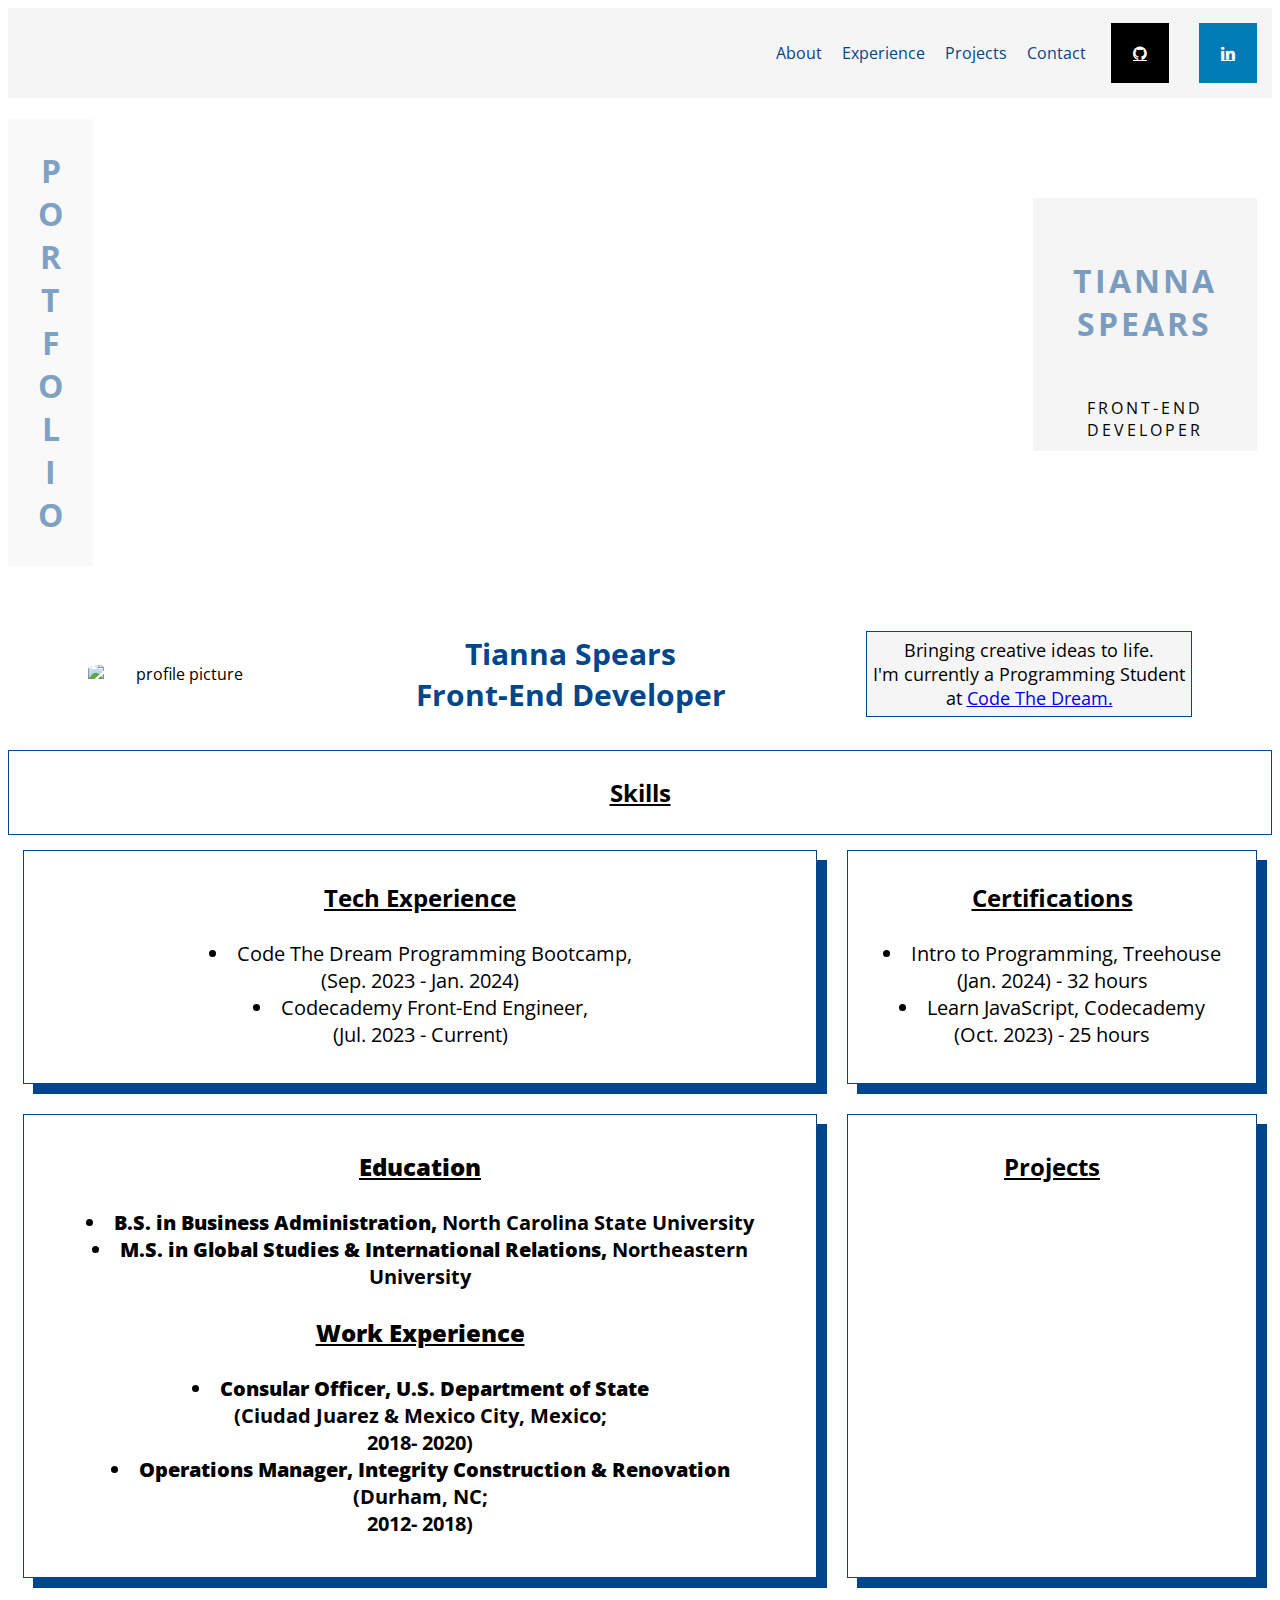
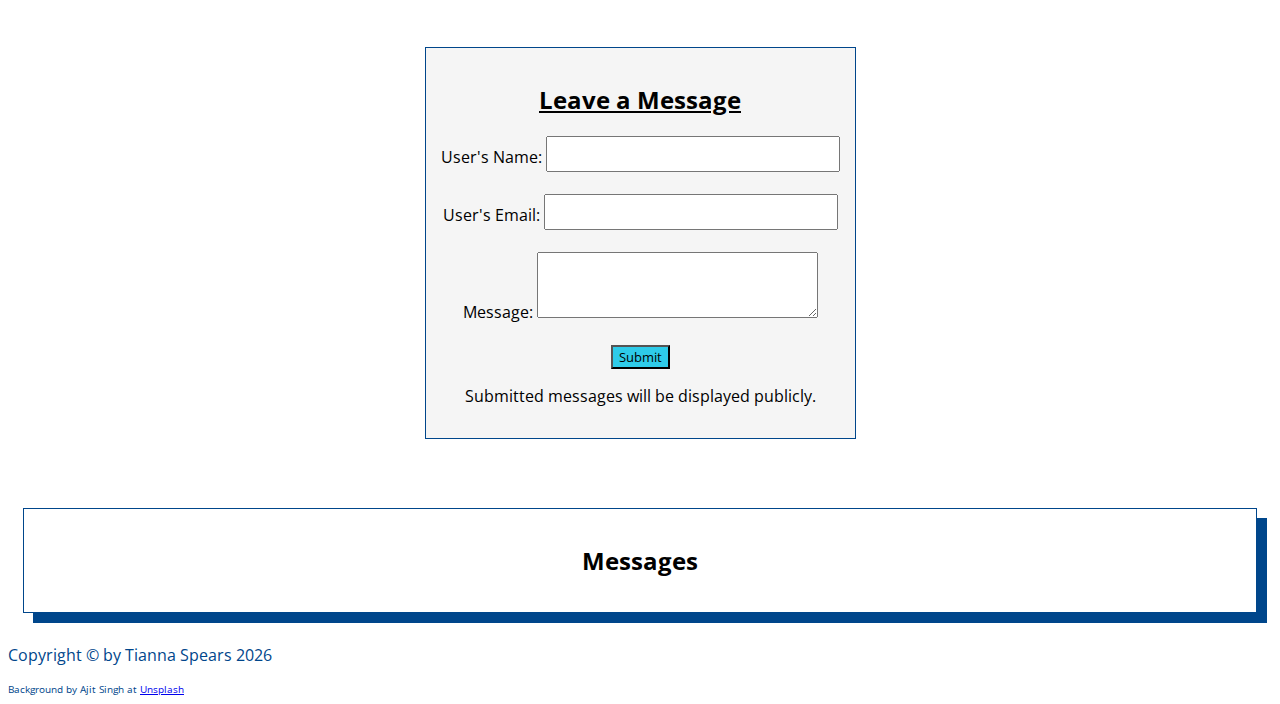
==== commit 3f743a29: "Merge pull request #45 from tianna-spears/jan22" ====
--- a/index.html
+++ b/index.html
@@ -3,140 +3,145 @@
 
 <head>
     <meta charset="UTF-8">
-    <meta name="description" content="Portfolio of Tianna Spears - Frontend Developer">
+    <meta name="description" content="Tianna Spears - Frontend Developer Portfolio">
     <meta name="viewport" content="width=device-width, initial-scale=1.0">
     <link rel="stylesheet" href="https://cdnjs.cloudflare.com/ajax/libs/font-awesome/4.7.0/css/font-awesome.min.css">
-    <link rel="stylesheet" href="./css/index.css">
-    <link rel="stylesheet" href="./test.css">
     <link rel="preconnect" href="https://fonts.googleapis.com">
     <link rel="preconnect" href="https://fonts.gstatic.com" crossorigin>
-    <link href="https://fonts.googleapis.com/css2?family=Bungee+Spice&family=Hedvig+Letters+Sans&display=swap" rel="stylesheet">
-    <link href="https://fonts.googleapis.com/css2?family=Hedvig+Letters+Sans&display=swap" rel="stylesheet">
     <link href="https://fonts.googleapis.com/css2?family=Scope+One&display=swap" rel="stylesheet">
-    <title> Portfolio, Tianna Spears</title>
+    <link href="https://fonts.googleapis.com/css2?family=Open+Sans:wght@300&display=swap" rel="stylesheet">
+    <link rel="stylesheet" href="./css/index.css">
+
+    <title> Tianna Spears - Frontend Developer Portfolio </title>
 </head>
 
-<header>     
+<body>
+
+<header> 
     <nav>
+        <ul class="navbar">
+            <li><a href="#about">About</a></li>
+            <li><a href="#experience">Experience</a></li>
+            <li><a href="#projects">Projects</a></li>
+            <li><a href="#contact">Contact</a></li>  
+        </ul> 
+
         <a href="https://github.com/tianna-spears" target="_blank" class="fa fa-github"></a> 
         <a href="https://www.linkedin.com/in/tiannasp" target="_blank" class="fa fa-linkedin"></a>
-        <ul class="navbar">
-            <li><a href="#about">About</a></li>
-            <li><a href="#tech">Technical Experience</a></li>
-            <li><a href="#projects">Projects</a></li>
-            <li><a href="#contact">Contact</a></li>  
-        </ul>
+        
     </nav>
 </header>
 
-<body>
+
+    <div class="fixed">
+
+        <h1> P<br>O<br>R<br>T<br>F<br>O<br>L<br>I<br>O</h1>
+
+        <div class="fixed_about">
+            <h1>Tianna <br> Spears </h1> 
+            <br> Front-End <br> Developer
+        </div>
+             
+    </div>
 
 
-<div class="newgrid">
+<div class="grid">
+
 
     <div class="about" id="about"> 
-       
-        <h1> Hi, I'm <br> Tianna! <br> &#8595 <br>
-            <em>Front-end Developer</em> <br>&#8595 
-        </h1>
 
-        <h2> 
-            Bringing creative ideas <br> to life. 
-        </h2>
-     
-        <p> 
-            I'm currently a Programming Student <br> at <a href="https://codethedream.org/" target="_blank">Code The Dream.</a>            
-        </p>
+        <img src="./images/profilepic.png" alt="profile picture"> 
+
+        <h2>Tianna Spears <br> Front-End Developer </h2>
+         
+        <p>Bringing creative ideas to life. <br> I'm currently a Programming Student
+            <br> at <a href="https://codethedream.org/" target="_blank"> Code The Dream.</a>            
+        </p> 
 
     </div>
 
 
-    <div class="aside" id="aside">
-        <img class="profilepic" src="./images/cartoon photo.png" alt="profile picture" > 
 
-        <div class="aside_connect"> <h1>Let's Connect!</h1> </div>
-        <p><em>Tianna Spears, <br> Front-End Developer </em> </p>
+    <div class="skills" id="skills">
+        <h2> Skills</h2>
+            <ul></ul>
+    </div> 
 
-    <div>
-        <a href="https://github.com/tianna-spears" target="_blank" class="fa fa-github"></a> 
-        <p>GitHub</p>      
-        <a href="https://www.linkedin.com/in/tiannasp" target="_blank" class="fa fa-linkedin"></a> 
-        <p>LinkedIn</p>
-    </div>
+            
+            
 
+    <div class="experience" id="experience">
+        <h2> Tech Experience </h2>
+            <ul> 
+                <li>Code The Dream Programming Bootcamp,<br> (Sep. 2023 - Jan. 2024)</li>
+                <li>Codecademy Front-End Engineer,<br> (Jul. 2023 - Current)</li>
+            </ul>
     </div>
 
 
-    <div class="skills" id="skills">
-        <h1> Skills</h1>
 
-        <div class="skillsImages" id="skillImages"> 
-            <img src="./images/005-html.png">
-            <img src="./images/006-css.png">
-            <img src="./images/004-javascript.png">
-            <img src="./images/007-github.png">
-            <img src="./images/003-git.png">
-            <img src="./images/009-react.png">
-            <img src="./images/002-commit.png">
-            <img src="./images/10-nodejs.png">
-            <img src="./images/008-gitlab.png">
-        </div>
-    </div> 
-            
-            
+    <div class="certList" id="certList">
+        <h2> Certifications </h2>
+            <ul>
+                <li>Intro to Programming, Treehouse <br> (Jan. 2024) - 32 hours</li>
+                <li>Learn JavaScript, Codecademy <br> (Oct. 2023) - 25 hours</li>
+            </ul>
+    </div>
 
-    <div class="tech" id="tech">
-        <h1> Technical Experience </h1>
+    <div class="priorexp">
+       <h2> Education</h2>
+        <ul>
+            <li><strong>B.S. in Business Administration,</strong> North Carolina State University <br> </li>
+            <li><strong>M.S. in Global Studies & International Relations, </strong> Northeastern University <br> </li>
+        </ul>
 
-        <div class="experienceList" id="experienceList"> 
-            <ul> </ul>
-        </div>
-
-        <div class="certList" id="certList">
-            <h1> Certifications </h1>
-                <ul>
-                    <li><em>Intro to Programming,</em> Treehouse <br> (Jan. 2024) - 32 hours</li>
-                    <li><em>Learn JavaScript,</em> Codecademy <br> (Oct. 2023) - 25 hours</li>
-
-                </ul>
-        </div>
+        <h2> Work Experience</h2>
+        <ul>
+            <li><strong>Consular Officer, U.S. Department of State </strong> <br> (Ciudad Juarez & Mexico City, Mexico; <br> 2018- 2020) </li>
+            <li><strong>Operations Manager, Integrity Construction & Renovation </strong> <br> (Durham, NC; <br> 2012- 2018) </li>
+        </ul>
 
     </div>
 
 
     <div class="projects" id="projects">
-        <h1> Projects </h1>
-        <ul> </ul> 
+        <h2> Projects </h2>
+            <ul></ul> 
+
     </div>
 
 
-
     <div class="contact" id="contact">
+       
         <form class="leave_message" id="leave_message">
-            <h1>Leave a Message</h1>
+            
+            <div class="whitebackground">
+                <h2>Leave a Message</h2>
     
-            <label for="usersName">User's Name:</label>
-                <input type="text" id="usersName" required>
-                <br> <br>
-    
-            <label for="usersEmail">User's Email:</label>
-                <input type="email" id="usersEmail" required>
-                <br> <br>
-    
-            <label for="usersMessage">Message:</label>
-                <textarea id="usersMessage" required> </textarea>
-                <br> <br>
-    
-            <button class="submit_button"  type="submit">Submit</button> 
-                <br> 
-                <p> Please keep in mind that all submitted messages
-                will be displayed publicly. </p>
+                <label for="usersName">User's Name:</label>
+                    <input type="text" id="usersName" required>
+                    <br> <br>
+        
+                <label for="usersEmail">User's Email:</label>
+                    <input type="email" id="usersEmail" required>
+                    <br> <br>
+        
+                <label for="usersMessage">Message:</label>
+                    <textarea id="usersMessage" required> </textarea>
+                    <br> <br>
+        
+                <button class="submit_button"  type="submit">Submit</button> 
+                    <br> 
+                    <p> Submitted messages will be displayed publicly. </p>
+            </div>
         </form>
+        
     </div> 
 
 
+
         <div class="msg" id="msg">
-            <h1>Messages</h1> 
+            <h2>Messages</h2> 
             <ul></ul>
         </div>
 
@@ -144,20 +149,19 @@
 </div>
 
 
-    <footer>  
+
+
+
+
+<footer>  
         <script src="js/index.js"> </script>
         <script src="https://kit.fontawesome.com/508c73f11a.js" crossorigin="anonymous"></script>
+        
         <div>
-
-        <div>Icons made by 
-            <a href="https://www.flaticon.com/authors/roundicons" title= "Roundicons"> Roundicons </a>,
-            <a href="https://www.flaticon.com/authors/edtim" title= "edt.im"> edt.im </a>,
-            <a href="https://www.flaticon.com/authors/pixel-perfect" title= "Pixel Perfect"> Pixel Perfect </a>,
-            <a href="https://www.freepik.com" title= "Freepik"> Freepik </a> 
-            <a href="https://www.flaticon.com/authors/cap-cool" title= "Cap Cool"> Cap Cool </a>
+            Background by Ajit Singh at <a href="https://unsplash.com/pt-br/fotografias/folhas-verdes-no-fundo-branco-_6lUTo2UfMY?utm_content=creditCopyText&utm_medium=referral&utm_source=unsplash">Unsplash</a>
         </div>
 
-    </footer>
+</footer>
 
 </body>
 
--- a/css/index.css
+++ b/css/index.css
@@ -1,23 +1,17 @@
-/* Universal Styling */
-
-/* {
-box-sizing: border-box;
-max-height: 600px; */
-
+/* Website Styling */
+
+* {
+    font-family: 'Open Sans', sans-serif;
+    box-sizing: border-box;
+}
 
 
 /* Header // Social Media Icons*/
 
-
 .fa { 
-    display: inline-block;
     list-style-type: none;
-    text-align: center; 
-    font-family: 'Scope One', serif;
-    font-size: 25px;
-    padding: 10px; 
-    margin: 5px;
-    width: 45px; 
+    padding: 1.375em;
+    margin: 0.938em;
 } 
 
 .fa-github { 
@@ -34,69 +28,132 @@
     opacity: 0.8;
 }
 
+header{
+    position:sticky;
+    top: 0em;
+    background-color: whitesmoke;
+    z-index: 1000;
+}
+
+nav {
+    display: flex;
+    justify-content: end;
+    align-items: center;
+}
+
 .navbar {
-    display: inline-flex;
+    display: flex;
     list-style-type: none;
-    padding: 10px;
+    margin: 0em;
+    padding: 0em;
+    overflow: visible;
+    background-color: whitesmoke;
 }
     
 .navbar a{
-    color: #007bb5;
-    padding: 15px;
-    font-family: 'Scope One', serif;
-    font-size: 25px;
-    font-weight:bold;
-}
+    display: flex;
+    justify-content: flex-start;
+    color: #00468B; 
+    padding: 0.625em;
+    text-decoration: none;
+}  
     
 .navbar a:hover {
     opacity: 0.8;
-    padding: 10px;
+    padding: 0.625em;
+    text-decoration: underline;
+}
+
+
+
+/* Fixed Page Background*/
+
+.fixed {
+    position: relative;
+    background-attachment: fixed;
+    background-position: center;
+    background-repeat: no-repeat;
+    background-size: cover;
+    background-image: url(../images/pic1.jpg);
+    min-height: 31.25em;
+    text-align: center;
+    align-items: center;
+    justify-items: center;
+    justify-content: center;
+}
+
+.fixed h1{
+    color: #00468B;
+    float: left;
+    padding: 0.938em;
+    background-color:whitesmoke;
+    opacity: 0.5;
+}
+
+.fixed_about{
+    color: black;
+    position: absolute;
+    top: 6.25em;
+    right: 0.938em;
+    padding: 0.625em;
+    text-transform: uppercase;
+    background-color: whitesmoke;
+    letter-spacing: 0.188em;
 }
 
 
 /*  CSS Grid!- 7 total sections*/
 
-.newgrid {
+.grid {
     display: grid;
-    gap: 25px;
-    text-align: center;
-    justify-content: center;
-    align-content: center;
-    grid-template-rows: repeat(4, minmax(500px));
-    grid-template-columns: repeat(2, 2fr); 
+    font-size: 16px;
+    grid-template-rows: auto;
+    grid-template-columns: auto;
     grid-template-areas:
-    "about aside"
-    "skills skills"
-    "tech projects"
-    "contact contact"
-    "msg msg";
-    background-image: url(../images/pic10.webp);
-    background-color: white;
-    background-size: contain;
-    /* object-fit: fill; */
-}
-
-.about, .aside, .skills, .tech, .projects, 
-.contact, .msg {
-    border: mediumturquoise solid 1px;
-    font-size: 20px;
-}
+    "about about about"
+    "skills skills skills"
+    "experience experience certList"
+    "priorexp projects projects"
+    "contact contact contact"
+    "msg msg msg";
+    text-align: center;
+}
+
+ .experience, .certList, 
+.projects, .priorexp, .msg{
+    border: #00468B solid 1px;
+    margin: 0.938em; 
+    padding: 0.625em;
+    box-shadow: 0.625em 0.625em #00468B;
+    font-size: 1em;
+}
+
+.msg{
+    margin: 0.938em; 
+}
+
+
+
+/* Grid Areas*/
 
 .about {
     grid-area: about;
 }
 
-.aside {
-    grid-area: aside;
-}
-
 .skills {
     grid-area: skills;
-    background-color: whitesmoke;
-}
-
-.tech {
-    grid-area: tech;
+}
+
+.experience {
+    grid-area: experience;
+}
+
+.certList {
+    grid-area: certList;
+}
+
+.priorexp{
+    grid-area: priorexp;
 }
 
 .projects {
@@ -114,194 +171,250 @@
 
 /* About */
 
-.about {
-    padding: 15px;
-}
-
-.about h1, h2{
-    font-family: 'Bungee Spice', sans-serif;
-    margin: 10px;
+.about{
+    display: flex;
+    align-items: center;
+    justify-content: space-around;
+    padding: 0.625em;
+} 
+
+.about img {
+    border-radius: 25%;
+    width: 15%;
+    height: auto;
 }
 
 .about h2 {
-    border: dotted darkcyan 2px;
-    margin-left: 50px;
-    margin-right: 50px;
-    padding: 5%;
-}
-
-.about p{
-    font-family: 'Scope One', sans-serif;
-    font-size: 22px;
-}
-
-
-/* Aside (profile pic) */
-
-.aside {
-    padding: 15px;
-}
-
-.aside img {
-    border-radius: 75%;
-    width: 50%;
-    display: inline-flex;
-    border: solid darkcyan 2px;
-}
-
-.aside p{
-    font-family: 'Scope One', sans-serif;
-    font-size: 22px;
-}
-
-.aside div{
-    display: inline-flex;
-}
-
-.aside a{
-    font-size: 40px;
-}
-
-.aside_connect h1{
-    font-family: 'Bungee Spice', sans-serif;
-    border: dotted darkcyan 2px;
-    margin-left: 50px;
-    margin-right: 50px;
-    padding: 5%;
-}
-
-.aside a:hover {
-    opacity: 0.5;
-    background-color: #007bb5;
-}
-
-
-/* Skills and Technical Experience */
-
-.skills {
-    grid-area: skills;
-    flex-direction: column;
-    align-items: center;
-    padding: 15px;
-    font-family: 'Bungee Spice', sans-serif;
-}
-
-
-
-.skillsImages img{
-    flex-wrap: wrap;
+    font-family: 'Open Sans', sans-serif;
+    color: #00468B;
+    font-weight: bolder;
+    font-size: 1.875em;
+}
+
+.about p {
+    font-size: 1.125em;
+    border: 1px solid #00468B;
+    background-color: whitesmoke;
+    padding: 0.313em;
+}
+
+
+
+/* Skills  Experience */
+
+.skills{
+    font-family: 'Open Sans', sans-serif;
+    align-items: center;
+    text-align: center;
+    justify-content: center;
+    text-decoration: underline;
+    padding: 0.313em;
+    font-weight: bolder;
+    border: 1px solid #00468B;
+}
+
+
+.skills button{
+    color: #00468B;
+    font-size: 1.25em;
+    background-color: whitesmoke;
     max-width: auto;
-    margin: 20px;
-    object-fit: contain;
-}
-
-
-/* Technical Experience List*/
-
-.tech {
-    font-family: 'Bungee Spice', sans-serif;
-    padding: 15px;
-    text-align: center;
-}
-
-.experienceList ul, .certList ul {
-    list-style-type: style type circle;;
-    margin: 15px;
-    font-family: 'Scope One', sans-serif;
-    text-align: center;
-    font-size: 22px;
-}
-
-
-/* Projects  */
+    margin: 0.625em;
+    justify-self: start;
+    font-weight: bolder;
+}
+
+
+/* Experience Section & Cert List */
+.priorexp {
+    padding: 0.938em;
+    font-weight: bolder;
+
+}
+
+.experience h2, .certList h2, .priorexp h2{
+    font-family: 'Open Sans', sans-serif;
+    text-align: center;
+    text-decoration: underline;
+    justify-self: center;
+    font-weight: bolder;
+
+}
+
+
+.experience ul, .certList ul, .priorexp ul{
+    list-style-type: disc;
+    list-style-position: inside;
+    text-align: center;
+    margin: 0.938em;
+    font-size: 1.25em;
+    padding: 0.313em;
+
+}
+
+
+/* Project Section */
 
 .projects{
-    font-family: 'Bungee Spice', sans-serif;
-    font-size: 20px;
-    padding: 15px;
-    text-align: center;
+    align-items: center;
+    padding: 0.938em;
+}
+
+.projects h2{
+    text-align: center;
+    justify-content: center;
+    text-decoration: underline;  
 }
 
 .projects ul {
-    font-size: 15px;
-    list-style-type: style type circle;;
+    list-style-type: disc;
+    list-style-position: inside;
     text-align: start;
-    font-family: 'Scope One', sans-serif;
-} 
+    font-size: 1.375em;
+}
+
 
 /* Contact */
 
 .contact form {
     text-align: center;
-    padding: 15px;
     color: black;
-    font-family: 'Scope One', sans-serif;
-    font-size: 22px;
-}
-
-.leave_message h1 {   
-    text-align: center;
-    justify-content: center;
-    font-family: 'Bungee Spice', sans-serif;
+    padding: 0.938em;
+    display: grid;
+    position: relative;
+    background-attachment: fixed;
+    background-position: center;
+    background-repeat: no-repeat;
+    background-size: cover;
+    background-image: url(../images/pic1.jpg);
+    min-height: 31.25em;
+    text-align: center;
+    align-items: center;
+    justify-items: center;
+    justify-content: center;
+    }
+
+.whitebackground {
+    background-color: whitesmoke;
+    display: inline-block;
+    justify-content: end;
+    align-items: center;
+    padding: 0.938em;
+    border: #00468B solid 1px;
+}
+
+
+.leave_message h2 {
+    text-decoration: underline;   
+    text-align: center;
+    justify-content: center;
 } 
 
 #usersName,
 #usersEmail,
 #usersMessage {
-    font-size: 25px;
+    font-size: 1.375em;
 } 
 
 .submit_button{
-    padding: 20px;
-    font-size: 22px;
-    background-color: lightgreen;
+    background-color: #2ECBE9;
 }
 
 .submit_button:hover{
-    background-color: mediumseagreen;
+    background-color: #00468B;
     color: white;
     align-items: center;
 }
 
-.submit_button p {   
-    font-size: 5px;
-} 
-
 
 /* Message Display */
 
 
 .msg{
-    font-size: 20px;
     text-align: center;
     color: black;
-    font-family: 'Scope One', sans-serif;
-}
-
-.msg h1 {   
-    text-align: center;
-    justify-content: center;
-    font-family: 'Bungee Spice', sans-serif;
-} 
-
+    padding: 0.938em;
+}
+
+.msg h2 {   
+    text-align: center;
+    justify-content: center;
+} 
 
 
 /* Footer */
 
 
 footer{
-    padding: px;
-    font-size: 22px;
-    color: darkslateblue;
+    color: #00468B;;
 } 
 
 footer div{
-    font-size: 10px;
-}
-
-
-/* @media only screen and (max-width: 600px) {
-    body {
-      font-size: 14px;
-    }
-} */+    font-size: 0.625em;
+}
+
+footer a{
+    font-size: 1em;
+}
+
+/* Media Queries */
+
+
+@media screen and (max-width: 425px) {
+    .fixed {
+        background-repeat: repeat;
+        background-position: left;
+    }
+    
+    nav {
+        display: block; 
+        text-align: center;
+        margin: 0;
+    }
+
+    .grid {    
+        display: block;
+    }
+
+    .about {
+        display: block;
+    }
+
+    .navbar {
+        background-color: transparent;
+        max-width: 512px;
+        display: block;
+    }
+
+    .navbar a {
+        display: block;
+        padding: 1.5em;
+        text-align: center;
+    }
+
+    .fixed_about {
+        top: 5em;
+        right: 2em;
+        font-size: 0.8em;
+    }
+
+    .skills,
+    .experience h2,
+    .certList h2,
+    .priorexp h2,
+    .projects h2,
+    .contact form,
+    .leave_message h2,
+    #usersName,
+    #usersEmail,
+    #usersMessage,
+    .msg h2,
+    footer div,
+    footer a {
+        font-size: 1em;
+        margin: 0px;
+        padding: 0;
+        align-items: start;
+    }
+
+}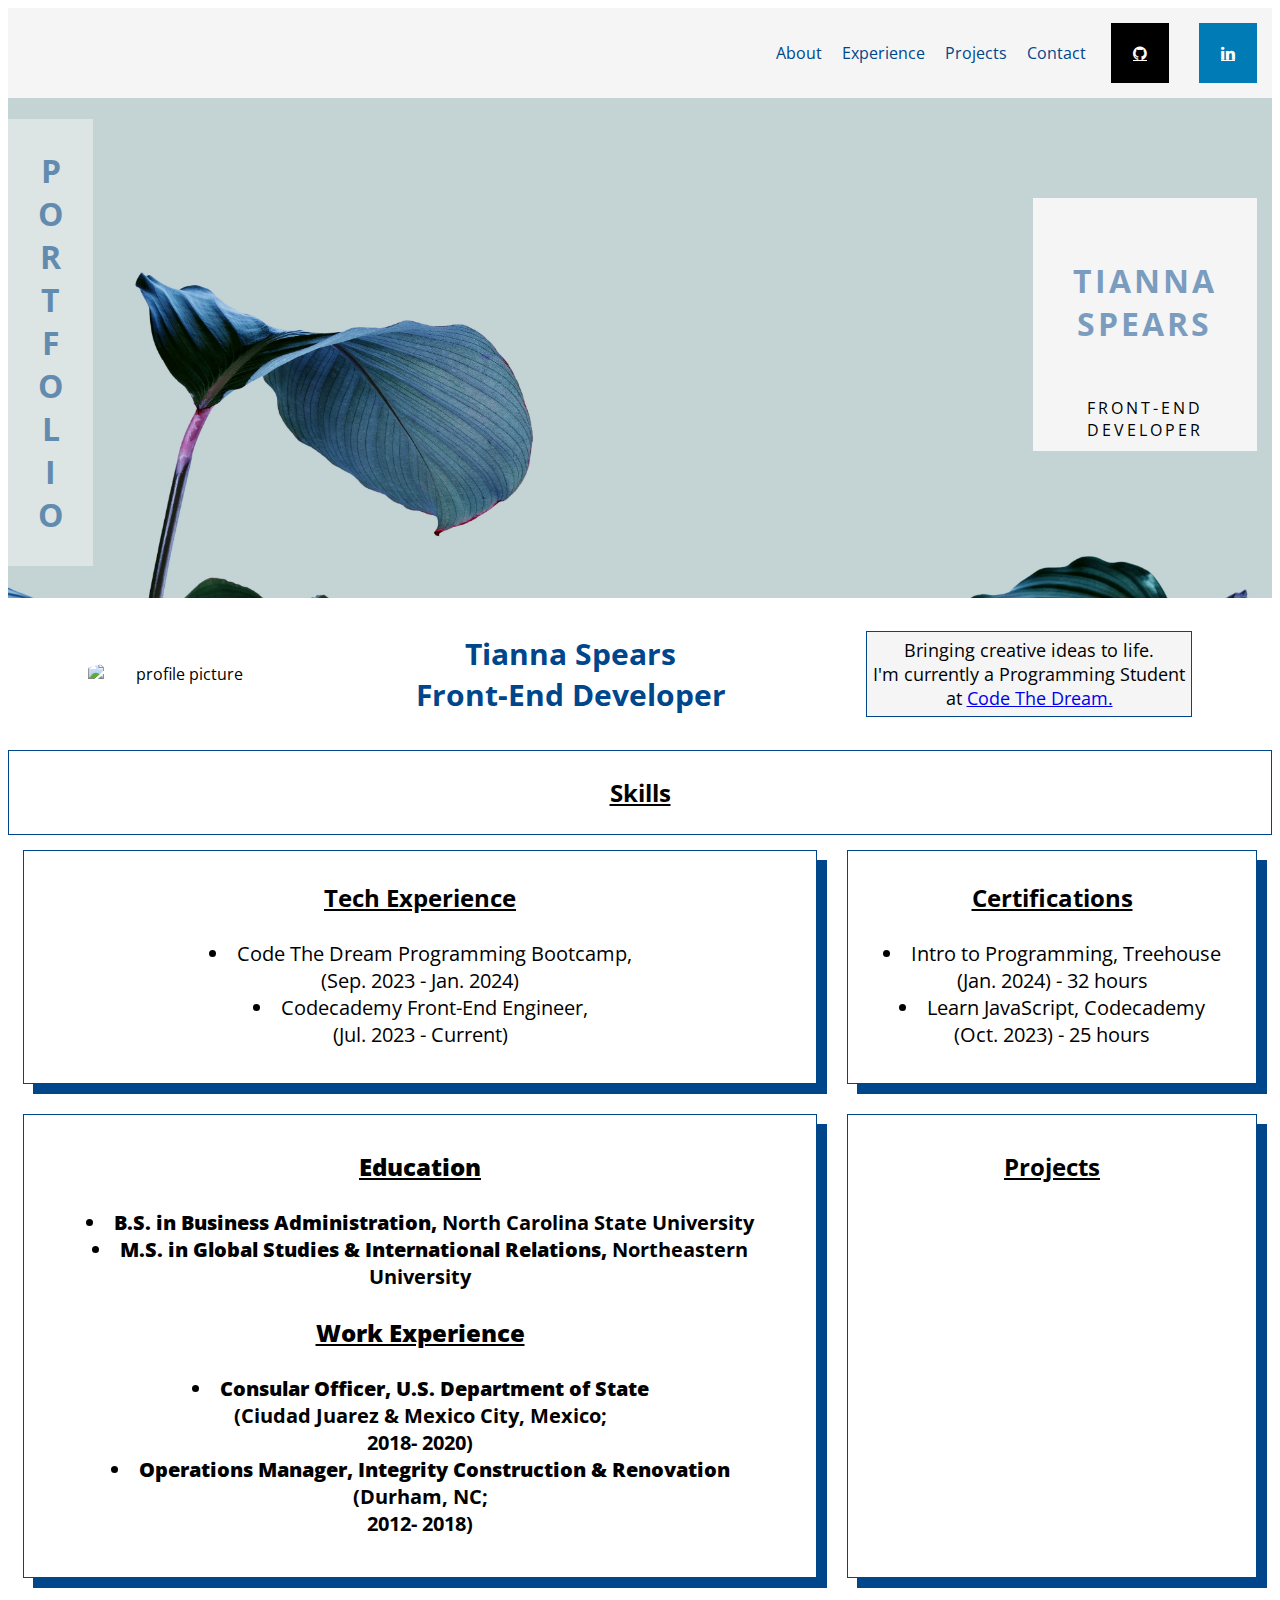
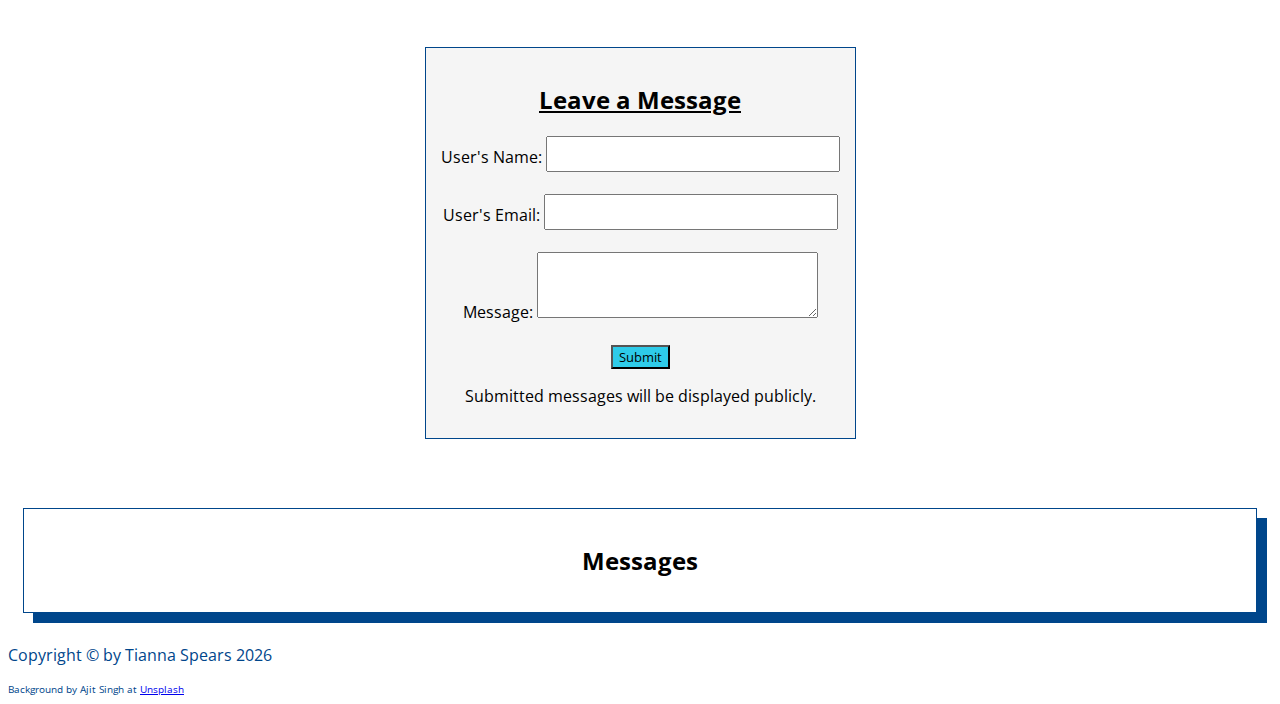
==== commit e1af6c76: "Merge pull request #47 from tianna-spears/jan31edit" ====
--- a/index.html
+++ b/index.html
@@ -3,7 +3,7 @@
 
 <head>
     <meta charset="UTF-8">
-    <meta name="description" content="Tianna Spears - Frontend Developer Portfolio">
+    <meta name="description" content="Tianna Spears, Front-End Developer Portfolio">
     <meta name="viewport" content="width=device-width, initial-scale=1.0">
     <link rel="stylesheet" href="https://cdnjs.cloudflare.com/ajax/libs/font-awesome/4.7.0/css/font-awesome.min.css">
     <link rel="preconnect" href="https://fonts.googleapis.com">
@@ -107,7 +107,6 @@
     <div class="projects" id="projects">
         <h2> Projects </h2>
             <ul></ul> 
-
     </div>
 
 
